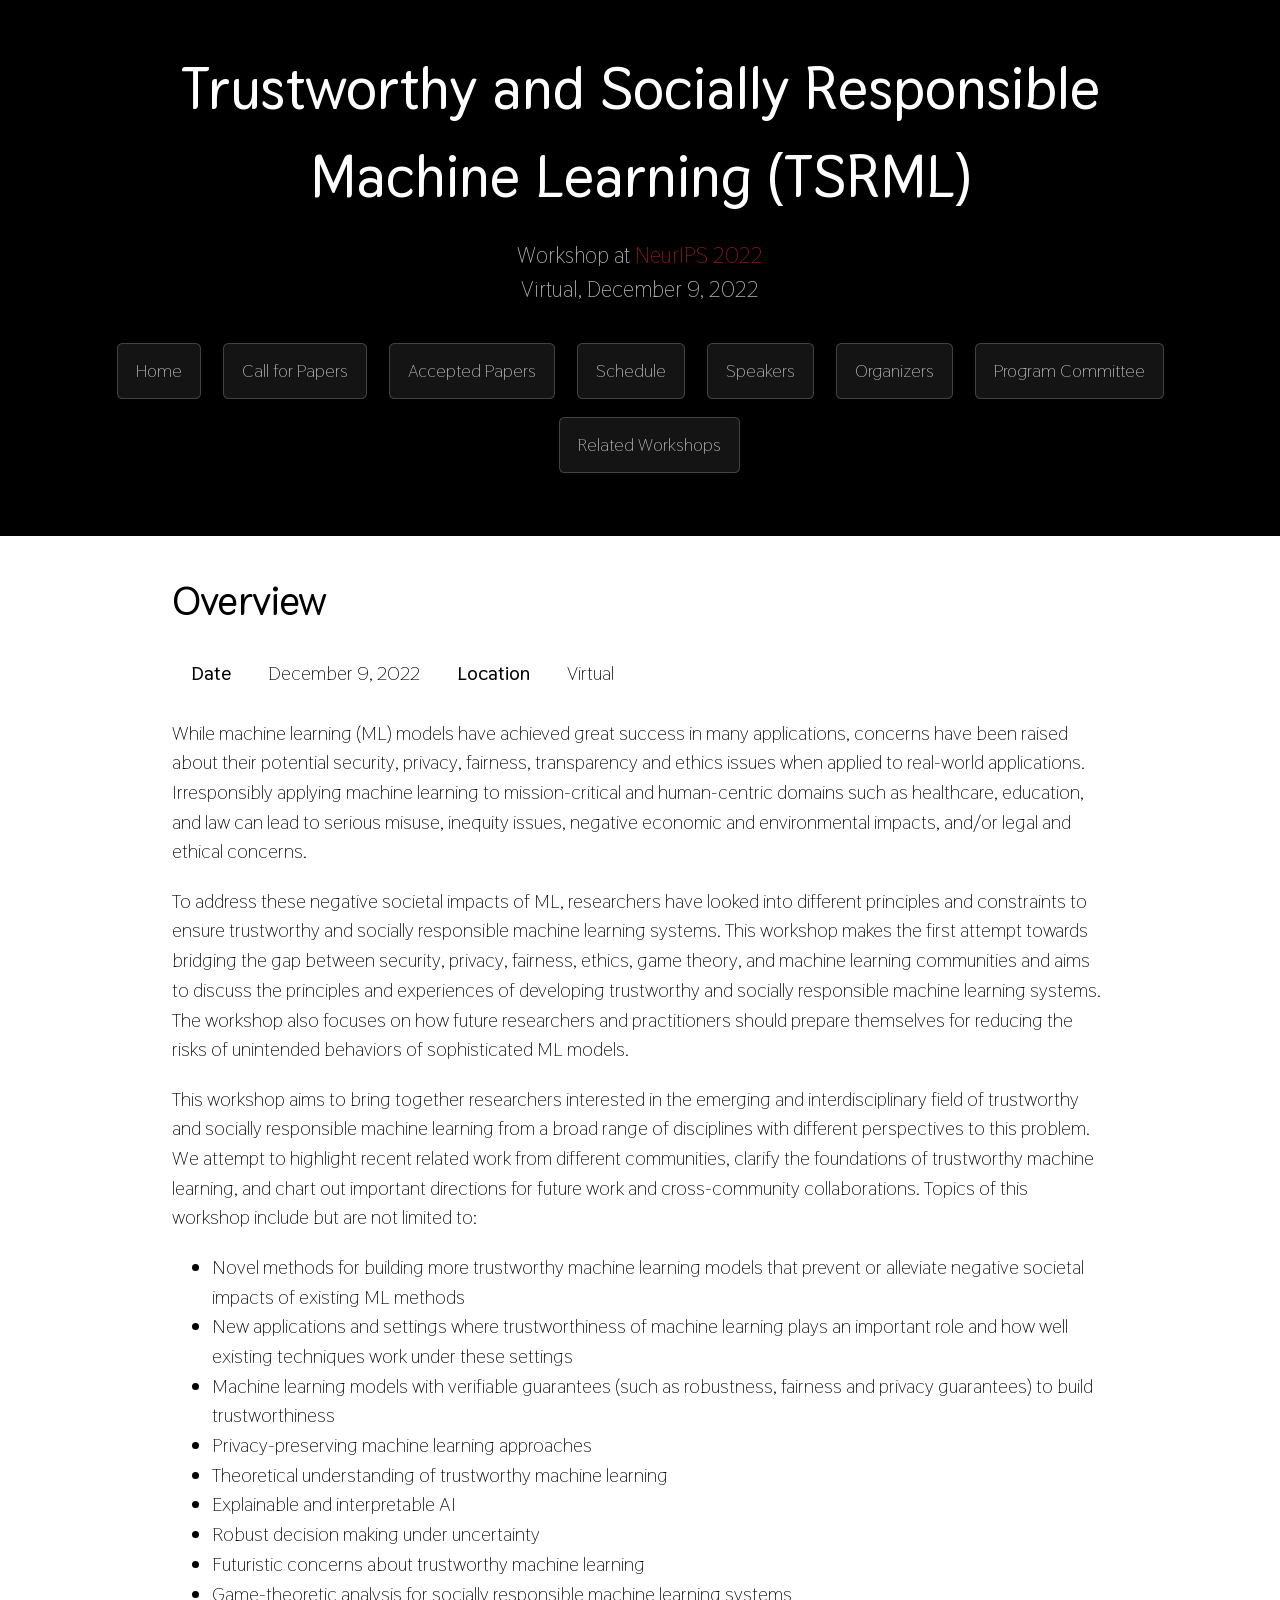
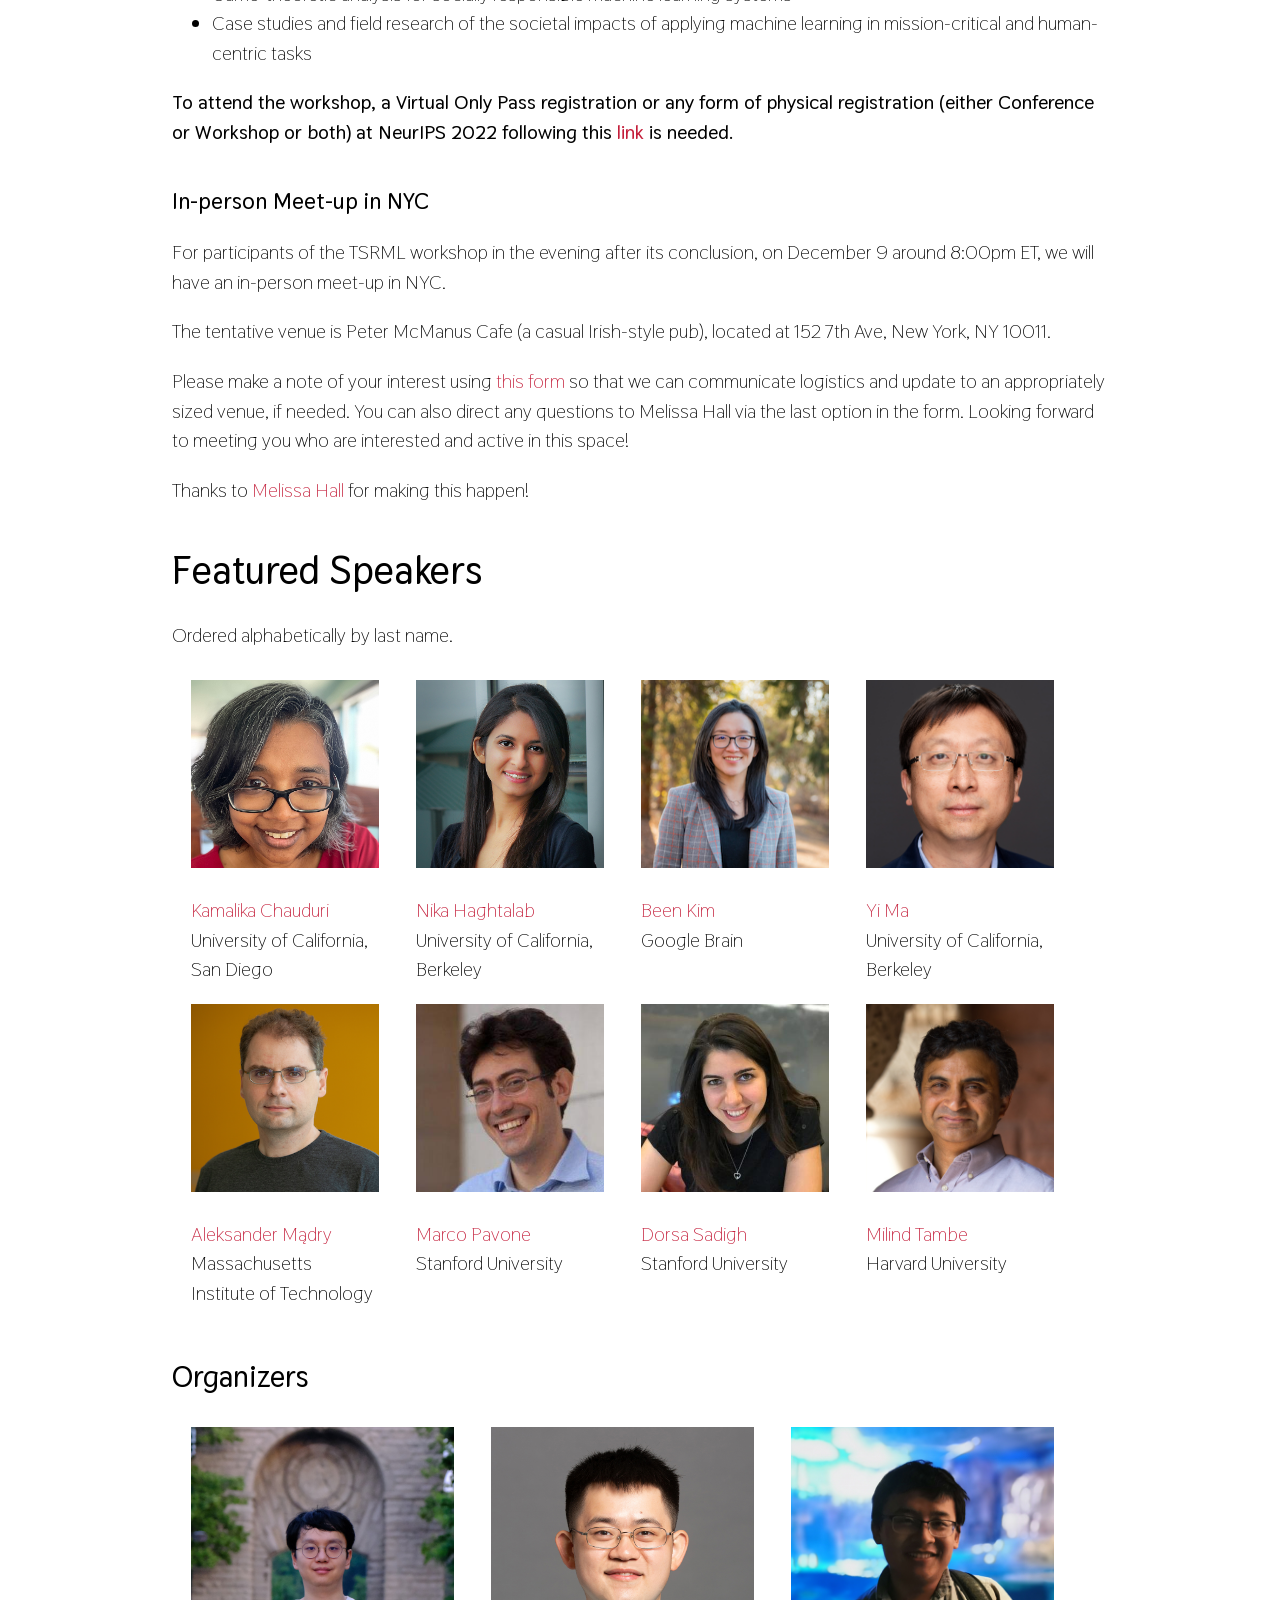
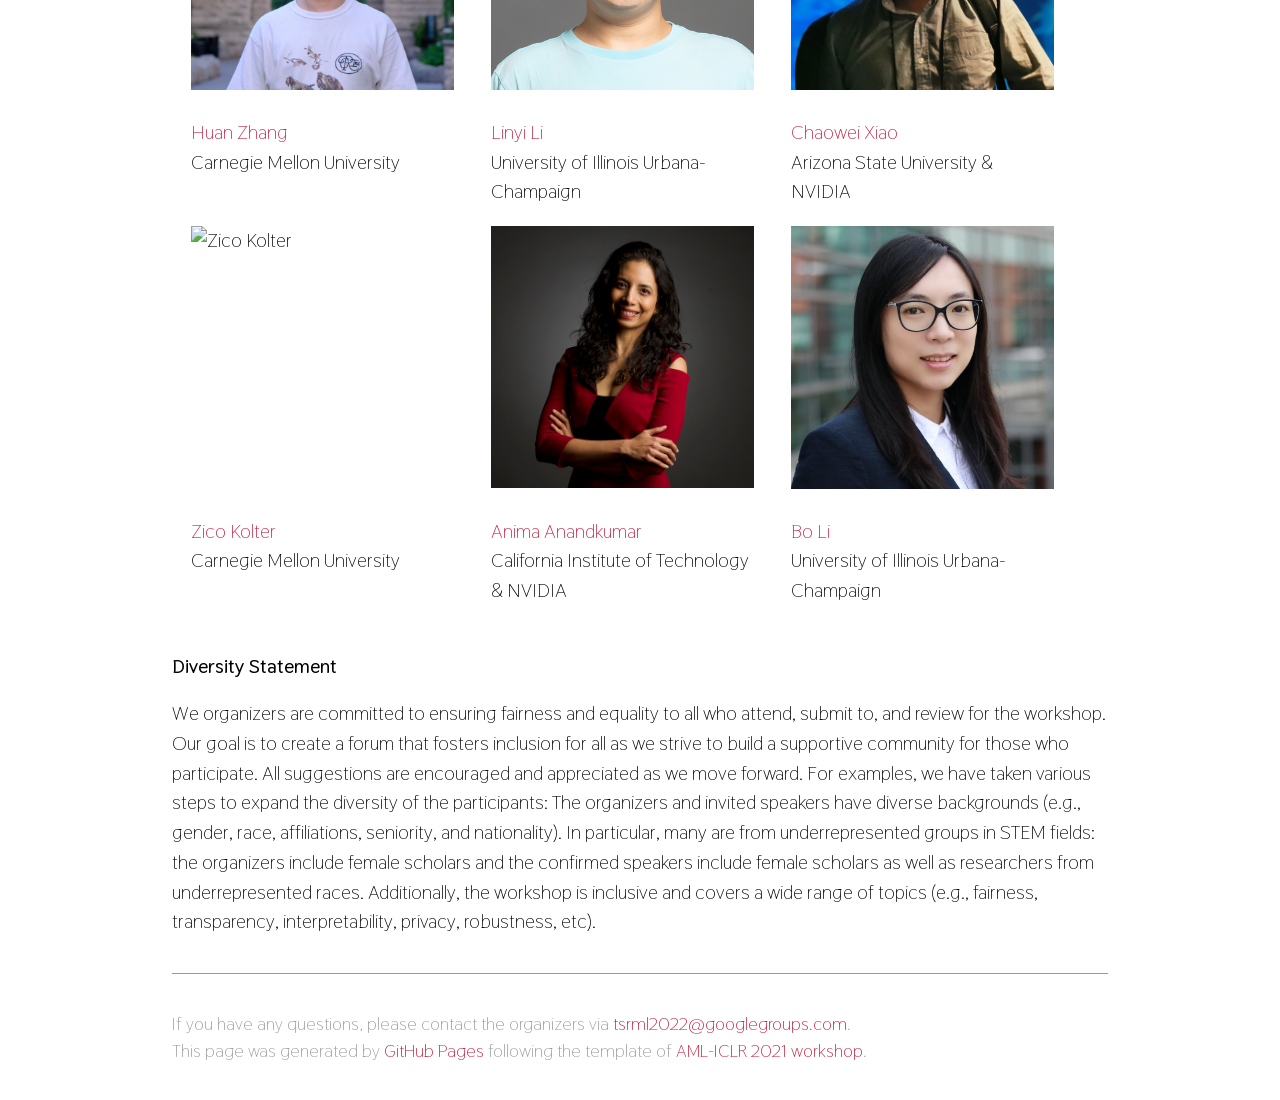
==== index.html @ ba1495c4 "minor wording fix" ====
<!DOCTYPE html>
<html lang="en-US">
  <head>

    
    <meta charset="UTF-8">

<!-- Begin Jekyll SEO tag v2.7.1 -->
<title>Trustworthy and Socially Responsible Machine Learning | Workshop at NeurIPS 2022</title>
<meta name="generator" content="Jekyll v3.9.0" />
<meta property="og:title" content="Trustworthy and Socially Responsible Machine Learning" />
<meta property="og:locale" content="en_US" />
<meta name="description" content="Trustworthy and Socially Responsible Machine Learning | Workshop at NeurIPS 2022" />
<meta property="og:description" content="Trustworthy and Socially Responsible Machine Learning | Workshop at NeurIPS 2022" />
<meta property="og:site_name" content="Trustworthy and Socially Responsible Machine Learning" />
<meta name="twitter:card" content="summary" />
<meta property="twitter:title" content="Trustworthy and Socially Responsible Machine Learning" />
<script type="application/ld+json">
{"headline":"Trustworthy and Socially Responsible Machine Learning","url":"/","name":"Trustworthy and Socially Responsible Machine Learning","description":"Trustworthy and Socially Responsible Machine Learning | Workshop at NeurIPS 2022","@type":"WebSite","@context":"https://schema.org"}</script>
<!-- End Jekyll SEO tag -->

    <meta name="viewport" content="width=device-width, initial-scale=1">
    <meta name="theme-color" content="#157878">
    <meta name="apple-mobile-web-app-status-bar-style" content="black-translucent">
    <link rel="stylesheet" href="/assets/css/style.css?v=">
  </head>
  <body>
    <a id="skip-to-content" href="#content">Skip to the content.</a>

    <header class="page-header" role="banner">
      <h1 class="project-name">Trustworthy and Socially Responsible <br> Machine Learning (TSRML)</h1>
      <h2 class="project-tagline">Workshop at <a href="https://neurips.cc/">NeurIPS 2022</a><br> Virtual, December 9, 2022</h2>
      
      
      <a href="/" class="btn">Home</a>
      
      <a href="/cfp" class="btn">Call for Papers</a>
      
      <a href="/papers" class="btn">Accepted Papers</a>
      
      <a href="/schedule" class="btn">Schedule</a>
      
      <a href="/speakers" class="btn">Speakers</a>
      
      <a href="/organizers" class="btn">Organizers</a>
      
      <a href="/committee" class="btn">Program Committee</a>
      
      <a href="/related" class="btn">Related Workshops</a>
      
    </header>

    <main id="content" class="main-content" role="main">
      <h1 id="overview">Overview</h1>

<table>
  <tbody>
    <tr>
      <td><strong>Date</strong></td>
      <td>December 9, 2022</td>
      <td><strong>Location</strong></td>
	    <td>Virtual</td>
<!--       <td>The workshop will be held <em>virtually</em>. The internal NeurIPS workshop website is <a href="https://iclr.cc/virtual/2021/workshop/2127">here</a> (NeurIPS registration required).</td> -->
    </tr>
  </tbody>
</table>

<p>While machine learning (ML) models have achieved great success in many applications, concerns have been raised about their potential security, privacy, fairness, transparency and ethics issues when applied to real-world applications. Irresponsibly applying machine learning to mission-critical and human-centric domains such as healthcare, education, and law can lead to serious misuse, inequity issues, negative economic and environmental impacts, and/or legal and ethical concerns.</p>

<p>To address these negative societal impacts of ML, researchers have looked into different principles and constraints to ensure trustworthy and socially responsible machine learning systems. This workshop makes the first attempt towards bridging the gap between security, privacy, fairness, ethics, game theory, and machine learning communities and aims to discuss the principles and experiences of developing trustworthy and socially responsible machine learning systems. The workshop also focuses on how future researchers and practitioners should prepare themselves for reducing the risks of unintended behaviors of sophisticated ML models.</p>

<p>This workshop aims to bring together researchers interested in the emerging and interdisciplinary field of trustworthy and socially responsible machine learning from a broad range of disciplines with different perspectives to this problem. We attempt to highlight recent related work from different communities, clarify the foundations of trustworthy machine learning, and chart out important directions for future work and cross-community collaborations. Topics of this workshop include but are not limited to:</p>

<ul>
<li>Novel methods for building more trustworthy machine learning models that prevent or alleviate negative societal impacts of existing ML methods</li>
<li>New applications and settings where trustworthiness of machine learning plays an important role and how well existing techniques work under these settings</li>
<li>Machine learning models with verifiable guarantees (such as robustness, fairness and privacy guarantees) to build trustworthiness</li>
<li>Privacy-preserving machine learning approaches</li>
<li>Theoretical understanding of trustworthy machine learning</li>
<li>Explainable and interpretable AI</li>
<li>Robust decision making under uncertainty</li>
<li>Futuristic concerns about trustworthy machine learning</li>
<li>Game-theoretic analysis for socially responsible machine learning systems</li>
<li>Case studies and field research of the societal impacts of applying machine learning in mission-critical and human-centric tasks</li>
</ul>

<p><strong>
To attend the workshop, a Virtual Only Pass registration or any form of physical registration (either Conference or Workshop or both) at NeurIPS 2022 following this <a href="https://neurips.cc/Register">link</a> is needed.
</strong></p>

<h3>In-person Meet-up in NYC</h3>

<p>For participants of the TSRML workshop in the evening after its conclusion, on December 9 around 8:00pm ET, we will have an in-person meet-up in NYC.</p>

<p>The tentative venue is Peter McManus Cafe (a casual Irish-style pub), located at 152 7th Ave, New York, NY 10011. </p>
  
<p>Please make a note of your interest using <a href="https://docs.google.com/forms/d/e/1FAIpQLScXPpyBUu1fitACTpnxkdnF3VfC-cNFwisIhMfDH6vrffrqXw/viewform">this form</a> so that we can communicate logistics and update to an appropriately sized venue, if needed. You can also direct any questions to Melissa Hall via the last option in the form. Looking forward to meeting you who are interested and active in this space!</p>

<p>Thanks to <a href="http://melissa-hall.com/">Melissa Hall</a> for making this happen!</p>

<h1 id="schedule">Featured Speakers</h1>

<p>Ordered alphabetically by last name.</p>

<table>
  <tbody>
    <tr>
      <td><img src="./assets/images/kamalika.jpeg" alt="Kamalika Chauduri" width="225" /></td>
      <td><img src="./assets/images/nika.jpg" alt="Nika Haghtalab" width="225" /></td>
      <!-- <td><img src="./assets/images/somesh.jpeg" alt="Somesh Jha" width="180" /></td> -->
      <td><img src="./assets/images/Been_Kim.png" alt="Been Kim" width="225" /></td>
      <td><img src="./assets/images/YiMa.jpg" alt="Yi Ma" width="225" /></td>
    </tr>
    <tr>
      <td width="225" ><a href="https://cseweb.ucsd.edu/~kamalika/">Kamalika Chauduri</a><br />University of California, San Diego</td>
      <td width="225" ><a href="https://people.eecs.berkeley.edu/~nika/">Nika Haghtalab</a><br />University of California, Berkeley</td>
      <!-- <td width="180" ><a href="https://pages.cs.wisc.edu/~jha/">Somesh Jha</a><br />University of Wisconsin-Madison</td> -->
      <td width="225" ><a href="https://beenkim.github.io/">Been Kim</a><br />Google Brain</td>
      <td width="225" ><a href="https://people.eecs.berkeley.edu/~yima/">Yi Ma</a><br />University of California, Berkeley</td>
    </tr>

    <tr>
      <td><img src="./assets/images/Aleksander_Madry.png" alt="Aleksander Mądry" width="225" /></td>
      <td><img src="./assets/images/marco.jpg" alt="Marco Pavone" width="225" /></td>
      <!-- <td><img src="./assets/images/radha.jpg" alt="Radha Poovendran" width="180"/></td> -->
      <td><img src="./assets/images/dorsa.jpg" alt="Dorsa Sadigh" width="225"/></td>
      <td><img src="./assets/images/milind.jpeg" alt="Milind Tambe" width="225"/></td>
    </tr>
    <tr>
      <td width="225" ><a href="https://madry.mit.edu/">Aleksander Mądry</a><br />Massachusetts Institute of Technology</td>
      <td width="225" ><a href="https://profiles.stanford.edu/marco-pavone">Marco Pavone</a><br />Stanford University</td>
      <!-- <td width="180" ><a href="https://people.ece.uw.edu/radha/index.html">Radha Poovendran</a><br />University of Washington</td> -->
      <td width="225" ><a href="https://dorsa.fyi/">Dorsa Sadigh</a><br />Stanford University</td>
      <td width="225" ><a href="https://teamcore.seas.harvard.edu/tambe">Milind Tambe</a><br />Harvard University</td>
    </tr>
  </tbody>
</table>



<!-- <h1 id="paper-awards">Paper Awards</h1> -->

<!-- <h2 id="best-paper-award">Best Paper Award</h2> -->

<!-- <ul>
  <li><b><a href="https://aisecure-workshop.github.io/aml-iclr2021/papers/21.pdf">Ditto: Fair and Robust Federated Learning Through Personalization</a></b> <br /> Tian Li (Carnegie Mellon University); Shengyuan Hu (Carnegie Mellon University); Ahmad Beirami (Facebook AI); Virginia Smith (Carnegie Mellon University)</li>
</ul>

<h2 id="best-paper-honorable-mention-award">Best Paper Honorable Mention Award</h2>

<ul>
  <li><b><a href="https://aisecure-workshop.github.io/aml-iclr2021/papers/47.pdf">RobustBench: a standardized adversarial robustness benchmark</a></b> <br /> Francesco Croce (University of Tübingen); Maksym Andriushchenko (EPFL); Vikash Sehwag (Princeton University); Edoardo Debenedetti (EPFL); Nicolas Flammarion (EPFL); Mung Chiang (Princeton University); Prateek Mittal (Princeton University); Matthias Hein (University of Tübingen)</li>
</ul> -->

<h2 id="organizers">Organizers</h2>

<table>
  <tbody>
    <tr>
      <td><img src="./assets/images/huan.jpg" alt="Huan Zhang" width="300" /></td>
      <td><img src="./assets/images/linyi.jpg" alt="Linyi Li" width="300" /></td>
      <td><img src="./assets/images/chaowei.jpg" alt="Chaowei Xiao" width="300" /></td>
    </tr>
    <tr>
      <td width="300" ><a href="https://huan-zhang.com/">Huan Zhang</a><br />Carnegie Mellon University</td>
      <td width="300" ><a href="http://linyil.com/">Linyi Li</a><br />University of Illinois Urbana-Champaign</td>
      <td width="300" ><a href="https://xiaocw11.github.io/">Chaowei Xiao</a><br />Arizona State University & NVIDIA</td>
    </tr>

    <tr>
      <td><img src="./assets/images/zicokolter.jpg" alt="Zico Kolter" width="300" /></td>
      <td><img src="./assets/images/anima.jpg" alt="Anima Anandkumar" width="300" /></td>
      <td><img src="./assets/images/bo_li.jpg" alt="Bo Li" width="300"/></td>
    </tr>
    <tr>
      <td width="300" ><a href="https://zicokolter.com/">Zico Kolter</a><br />Carnegie Mellon University</td>
      <td width="300" ><a href="http://tensorlab.cms.caltech.edu/users/anima/index.html">Anima Anandkumar</a><br />California Institute of Technology & NVIDIA</td>
      <td width="300" ><a href="https://aisecure.github.io/">Bo Li</a><br />University of Illinois Urbana-Champaign</td>
    </tr>
  </tbody>
</table>


<h4>Diversity Statement</h4>
We organizers are committed to ensuring fairness and equality to all who attend, submit to, and review for the workshop. 
Our goal is to create a forum that fosters inclusion for all as we strive to build a supportive community for those who participate. All suggestions are encouraged and appreciated as we move forward.
For examples, we have taken various steps to expand the diversity of the participants:
The organizers and invited speakers have diverse backgrounds (e.g., gender, race, affiliations, seniority, and nationality). In particular, many are from underrepresented groups in STEM fields: the organizers include female scholars and the confirmed speakers include female scholars as well as researchers from underrepresented races. 
<!-- The organizers include both experienced and senior members as well as junior researchers, including people who have not organized this workshop series. Moreover, The workshop encompasses researchers from both industry and academia. -->
Additionally, the workshop is inclusive and covers a wide range of topics (e.g., fairness, transparency, interpretability, privacy, robustness, etc).
<!-- , which has raised a lot of attention now. We also aim to bring together both theoretical and applied researchers from various domains. -->

      <footer class="site-footer">
        <span class="site-footer-credits">
          <!-- Please contact <a href="mailto:huan@huan-zhang.com">Huan Zhang</a> or <a href="mailto:linyi2@illinois.edu">Linyi Li</a> if you have any questions.<br> -->
          If you have any questions, please contact the organizers via <a href="mailto:tsrml2022@googlegroups.com">tsrml2022@googlegroups.com</a>.<br>
          This page was generated by <a href="https://pages.github.com">GitHub Pages</a> following the template of <a href="https://aisecure-workshop.github.io/aml-iclr2021">AML-ICLR 2021 workshop</a>.
        </span>
      </footer>
    </main>
  </body>
</html>
---- assets/css/style.css ----
/*! normalize.css v3.0.2 | MIT License | git.io/normalize */
/**
 * 1. Set default font family to sans-serif.
 * 2. Prevent iOS text size adjust after orientation change, without disabling
 *    user zoom.
 */
@import url("https://fonts.googleapis.com/css2?family=Thasadith:ital,wght@0,400;0,700;1,400;1,700&display=swap");
html {
  font-family: sans-serif;
  /* 1 */
  -ms-text-size-adjust: 100%;
  /* 2 */
  -webkit-text-size-adjust: 100%;
  /* 2 */ }

/**
 * Remove default margin.
 */
body {
  margin: 0; }

/* HTML5 display definitions
   ========================================================================== */
/**
 * Correct `block` display not defined for any HTML5 element in IE 8/9.
 * Correct `block` display not defined for `details` or `summary` in IE 10/11
 * and Firefox.
 * Correct `block` display not defined for `main` in IE 11.
 */
article,
aside,
details,
figcaption,
figure,
footer,
header,
hgroup,
main,
menu,
nav,
section,
summary {
  display: block; }

/**
 * 1. Correct `inline-block` display not defined in IE 8/9.
 * 2. Normalize vertical alignment of `progress` in Chrome, Firefox, and Opera.
 */
audio,
canvas,
progress,
video {
  display: inline-block;
  /* 1 */
  vertical-align: baseline;
  /* 2 */ }

/**
 * Prevent modern browsers from displaying `audio` without controls.
 * Remove excess height in iOS 5 devices.
 */
audio:not([controls]) {
  display: none;
  height: 0; }

/**
 * Address `[hidden]` styling not present in IE 8/9/10.
 * Hide the `template` element in IE 8/9/11, Safari, and Firefox < 22.
 */
[hidden],
template {
  display: none; }

/* Links
   ========================================================================== */
/**
 * Remove the gray background color from active links in IE 10.
 */
a {
  background-color: transparent; }

/**
 * Improve readability when focused and also mouse hovered in all browsers.
 */
a:active,
a:hover {
  outline: 0; }

/* Text-level semantics
   ========================================================================== */
/**
 * Address styling not present in IE 8/9/10/11, Safari, and Chrome.
 */
abbr[title] {
  border-bottom: 1px dotted; }

/**
 * Address style set to `bolder` in Firefox 4+, Safari, and Chrome.
 */
b,
strong {
  font-weight: bold; }

/**
 * Address styling not present in Safari and Chrome.
 */
dfn {
  font-style: italic; }

/**
 * Address variable `h1` font-size and margin within `section` and `article`
 * contexts in Firefox 4+, Safari, and Chrome.
 */
h1 {
  font-size: 2em;
  margin: 0.67em 0; }

/**
 * Address styling not present in IE 8/9.
 */
mark {
  background: #ff0;
  color: #000; }

/**
 * Address inconsistent and variable font size in all browsers.
 */
small {
  font-size: 80%; }

/**
 * Prevent `sub` and `sup` affecting `line-height` in all browsers.
 */
sub,
sup {
  font-size: 75%;
  line-height: 0;
  position: relative;
  vertical-align: baseline; }

sup {
  top: -0.5em; }

sub {
  bottom: -0.25em; }

/* Embedded content
   ========================================================================== */
/**
 * Remove border when inside `a` element in IE 8/9/10.
 */
img {
  border: 0; }

/**
 * Correct overflow not hidden in IE 9/10/11.
 */
svg:not(:root) {
  overflow: hidden; }

/* Grouping content
   ========================================================================== */
/**
 * Address margin not present in IE 8/9 and Safari.
 */
figure {
  margin: 1em 40px; }

/**
 * Address differences between Firefox and other browsers.
 */
hr {
  box-sizing: content-box;
  height: 0; }

/**
 * Contain overflow in all browsers.
 */
pre {
  overflow: auto; }

/**
 * Address odd `em`-unit font size rendering in all browsers.
 */
code,
kbd,
pre,
samp {
  font-family: monospace, monospace;
  font-size: 1em; }

/* Forms
   ========================================================================== */
/**
 * Known limitation: by default, Chrome and Safari on OS X allow very limited
 * styling of `select`, unless a `border` property is set.
 */
/**
 * 1. Correct color not being inherited.
 *    Known issue: affects color of disabled elements.
 * 2. Correct font properties not being inherited.
 * 3. Address margins set differently in Firefox 4+, Safari, and Chrome.
 */
button,
input,
optgroup,
select,
textarea {
  color: inherit;
  /* 1 */
  font: inherit;
  /* 2 */
  margin: 0;
  /* 3 */ }

/**
 * Address `overflow` set to `hidden` in IE 8/9/10/11.
 */
button {
  overflow: visible; }

/**
 * Address inconsistent `text-transform` inheritance for `button` and `select`.
 * All other form control elements do not inherit `text-transform` values.
 * Correct `button` style inheritance in Firefox, IE 8/9/10/11, and Opera.
 * Correct `select` style inheritance in Firefox.
 */
button,
select {
  text-transform: none; }

/**
 * 1. Avoid the WebKit bug in Android 4.0.* where (2) destroys native `audio`
 *    and `video` controls.
 * 2. Correct inability to style clickable `input` types in iOS.
 * 3. Improve usability and consistency of cursor style between image-type
 *    `input` and others.
 */
button,
html input[type="button"],
input[type="reset"],
input[type="submit"] {
  -webkit-appearance: button;
  /* 2 */
  cursor: pointer;
  /* 3 */ }

/**
 * Re-set default cursor for disabled elements.
 */
button[disabled],
html input[disabled] {
  cursor: default; }

/**
 * Remove inner padding and border in Firefox 4+.
 */
button::-moz-focus-inner,
input::-moz-focus-inner {
  border: 0;
  padding: 0; }

/**
 * Address Firefox 4+ setting `line-height` on `input` using `!important` in
 * the UA stylesheet.
 */
input {
  line-height: normal; }

/**
 * It's recommended that you don't attempt to style these elements.
 * Firefox's implementation doesn't respect box-sizing, padding, or width.
 *
 * 1. Address box sizing set to `content-box` in IE 8/9/10.
 * 2. Remove excess padding in IE 8/9/10.
 */
input[type="checkbox"],
input[type="radio"] {
  box-sizing: border-box;
  /* 1 */
  padding: 0;
  /* 2 */ }

/**
 * Fix the cursor style for Chrome's increment/decrement buttons. For certain
 * `font-size` values of the `input`, it causes the cursor style of the
 * decrement button to change from `default` to `text`.
 */
input[type="number"]::-webkit-inner-spin-button,
input[type="number"]::-webkit-outer-spin-button {
  height: auto; }

/**
 * 1. Address `appearance` set to `searchfield` in Safari and Chrome.
 * 2. Address `box-sizing` set to `border-box` in Safari and Chrome
 *    (include `-moz` to future-proof).
 */
input[type="search"] {
  -webkit-appearance: textfield;
  /* 1 */
  /* 2 */
  box-sizing: content-box; }

/**
 * Remove inner padding and search cancel button in Safari and Chrome on OS X.
 * Safari (but not Chrome) clips the cancel button when the search input has
 * padding (and `textfield` appearance).
 */
input[type="search"]::-webkit-search-cancel-button,
input[type="search"]::-webkit-search-decoration {
  -webkit-appearance: none; }

/**
 * Define consistent border, margin, and padding.
 */
fieldset {
  border: 1px solid #c0c0c0;
  margin: 0 2px;
  padding: 0.35em 0.625em 0.75em; }

/**
 * 1. Correct `color` not being inherited in IE 8/9/10/11.
 * 2. Remove padding so people aren't caught out if they zero out fieldsets.
 */
legend {
  border: 0;
  /* 1 */
  padding: 0;
  /* 2 */ }

/**
 * Remove default vertical scrollbar in IE 8/9/10/11.
 */
textarea {
  overflow: auto; }

/**
 * Don't inherit the `font-weight` (applied by a rule above).
 * NOTE: the default cannot safely be changed in Chrome and Safari on OS X.
 */
optgroup {
  font-weight: bold; }

/* Tables
   ========================================================================== */
/**
 * Remove most spacing between table cells.
 */
table {
  border-collapse: collapse;
  border-spacing: 0; }

td,
th {
  padding: 0; }

.highlight table td {
  padding: 5px; }

.highlight table pre {
  margin: 0; }

.highlight .cm {
  color: #999988;
  font-style: italic; }

.highlight .cp {
  color: #999999;
  font-weight: bold; }

.highlight .c1 {
  color: #999988;
  font-style: italic; }

.highlight .cs {
  color: #999999;
  font-weight: bold;
  font-style: italic; }

.highlight .c, .highlight .cd {
  color: #999988;
  font-style: italic; }

.highlight .err {
  color: #a61717;
  background-color: #e3d2d2; }

.highlight .gd {
  color: #000000;
  background-color: #ffdddd; }

.highlight .ge {
  color: #000000;
  font-style: italic; }

.highlight .gr {
  color: #aa0000; }

.highlight .gh {
  color: #999999; }

.highlight .gi {
  color: #000000;
  background-color: #ddffdd; }

.highlight .go {
  color: #888888; }

.highlight .gp {
  color: #555555; }

.highlight .gs {
  font-weight: bold; }

.highlight .gu {
  color: #aaaaaa; }

.highlight .gt {
  color: #aa0000; }

.highlight .kc {
  color: #000000;
  font-weight: bold; }

.highlight .kd {
  color: #000000;
  font-weight: bold; }

.highlight .kn {
  color: #000000;
  font-weight: bold; }

.highlight .kp {
  color: #000000;
  font-weight: bold; }

.highlight .kr {
  color: #000000;
  font-weight: bold; }

.highlight .kt {
  color: #445588;
  font-weight: bold; }

.highlight .k, .highlight .kv {
  color: #000000;
  font-weight: bold; }

.highlight .mf {
  color: #009999; }

.highlight .mh {
  color: #009999; }

.highlight .il {
  color: #009999; }

.highlight .mi {
  color: #009999; }

.highlight .mo {
  color: #009999; }

.highlight .m, .highlight .mb, .highlight .mx {
  color: #009999; }

.highlight .sb {
  color: #d14; }

.highlight .sc {
  color: #d14; }

.highlight .sd {
  color: #d14; }

.highlight .s2 {
  color: #d14; }

.highlight .se {
  color: #d14; }

.highlight .sh {
  color: #d14; }

.highlight .si {
  color: #d14; }

.highlight .sx {
  color: #d14; }

.highlight .sr {
  color: #009926; }

.highlight .s1 {
  color: #d14; }

.highlight .ss {
  color: #990073; }

.highlight .s {
  color: #d14; }

.highlight .na {
  color: #008080; }

.highlight .bp {
  color: #999999; }

.highlight .nb {
  color: #0086B3; }

.highlight .nc {
  color: #445588;
  font-weight: bold; }

.highlight .no {
  color: #008080; }

.highlight .nd {
  color: #3c5d5d;
  font-weight: bold; }

.highlight .ni {
  color: #800080; }

.highlight .ne {
  color: #990000;
  font-weight: bold; }

.highlight .nf {
  color: #990000;
  font-weight: bold; }

.highlight .nl {
  color: #990000;
  font-weight: bold; }

.highlight .nn {
  color: #555555; }

.highlight .nt {
  color: #000080; }

.highlight .vc {
  color: #008080; }

.highlight .vg {
  color: #008080; }

.highlight .vi {
  color: #008080; }

.highlight .nv {
  color: #008080; }

.highlight .ow {
  color: #000000;
  font-weight: bold; }

.highlight .o {
  color: #000000;
  font-weight: bold; }

.highlight .w {
  color: #bbbbbb; }

.highlight {
  background-color: #f8f8f8; }

* {
  box-sizing: border-box; }

html {
  font-family: "Thasadith", "Helvetica Neue", Helvetica, Arial, sans-serif;
  font-size: 18px;
  line-height: 1.50; }

body {
  padding: 0;
  margin: 0;
  color: black; }

#skip-to-content {
  height: 1px;
  width: 1px;
  position: absolute;
  overflow: hidden;
  top: -10px; }
  #skip-to-content:focus {
    position: fixed;
    top: 10px;
    left: 10px;
    height: auto;
    width: auto;
    background: #3be1c5;
    outline: thick solid #3be1c5; }

a {
  color: #C41E3A;
  text-decoration: none; }
  a:hover {
    text-decoration: underline; }

.btn {
  display: inline-block;
  margin-bottom: 1rem;
  color: rgba(255, 255, 255, 0.7);
  background-color: rgba(255, 255, 255, 0.08);
  border-color: rgba(255, 255, 255, 0.2);
  border-style: solid;
  border-width: 1px;
  border-radius: 0.3rem;
  transition: color 0.2s, background-color 0.2s, border-color 0.2s; }
  .btn:hover {
    color: rgba(255, 255, 255, 0.8);
    text-decoration: none;
    background-color: rgba(255, 255, 255, 0.2);
    border-color: rgba(255, 255, 255, 0.3); }
  .btn + .btn {
    margin-left: 1rem; }
  @media screen and (min-width: 64em) {
    .btn {
      padding: 0.75rem 1rem; } }
  @media screen and (min-width: 42em) and (max-width: 64em) {
    .btn {
      padding: 0.6rem 0.9rem;
      font-size: 0.9rem; } }
  @media screen and (max-width: 42em) {
    .btn {
      display: block;
      width: 100%;
      padding: 0.75rem;
      font-size: 0.9rem; }
      .btn + .btn {
        margin-top: 1rem;
        margin-left: 0; } }

.page-header {
  color: white;
  text-align: center;
  background-color: #000;
  background-image: linear-gradient(120deg, #FFF, #000); }
  @media screen and (min-width: 64em) {
    .page-header {
      padding: 2.5rem 6rem; } }
  @media screen and (min-width: 42em) and (max-width: 64em) {
    .page-header {
      padding: 2.5rem 4rem; } }
  @media screen and (max-width: 42em) {
    .page-header {
      padding: 2rem 1rem; } }

.project-name {
  margin-top: 0;
  margin-bottom: 0.1rem; }
  @media screen and (min-width: 64em) {
    .project-name {
      font-size: 3.25rem; } }
  @media screen and (min-width: 42em) and (max-width: 64em) {
    .project-name {
      font-size: 2.25rem; } }
  @media screen and (max-width: 42em) {
    .project-name {
      font-size: 1.75rem; } }

.project-tagline {
  margin-bottom: 2rem;
  font-weight: normal;
  opacity: 0.7; }
  @media screen and (min-width: 64em) {
    .project-tagline {
      font-size: 1.25rem; } }
  @media screen and (min-width: 42em) and (max-width: 64em) {
    .project-tagline {
      font-size: 1.15rem; } }
  @media screen and (max-width: 42em) {
    .project-tagline {
      font-size: 1rem; } }

.main-content {
  word-wrap: break-word; }
  .main-content :first-child {
    margin-top: 0; }
  @media screen and (min-width: 64em) {
    .main-content {
      max-width: 64rem;
      padding: 2rem 6rem;
      margin: 0 auto;
      font-size: 1.1rem; } }
  @media screen and (min-width: 42em) and (max-width: 64em) {
    .main-content {
      padding: 2rem 4rem;
      font-size: 1.1rem; } }
  @media screen and (max-width: 42em) {
    .main-content {
      padding: 2rem 1rem;
      font-size: 1rem; } }
  .main-content kbd {
    background-color: #fafbfc;
    border: 1px solid #c6cbd1;
    border-bottom-color: #959da5;
    border-radius: 3px;
    box-shadow: inset 0 -1px 0 #959da5;
    color: #444d56;
    display: inline-block;
    font-size: 11px;
    line-height: 10px;
    padding: 3px 5px;
    vertical-align: middle; }
  .main-content img {
    max-width: 100%; }
  .main-content h1,
  .main-content h2,
  .main-content h3,
  .main-content h4,
  .main-content h5,
  .main-content h6 {
    margin-top: 2rem;
    margin-bottom: 1rem;
    font-weight: normal;
    color: black; }
  .main-content p {
    margin-bottom: 1em; }
  .main-content code {
    padding: 2px 4px;
    font-family: Consolas, "Liberation Mono", Menlo, Courier, monospace;
    font-size: 0.9rem;
    color: black;
    background-color: #f3f6fa;
    border-radius: 0.3rem; }
  .main-content pre {
    padding: 0.8rem;
    margin-top: 0;
    margin-bottom: 1rem;
    font: 1rem Consolas, "Liberation Mono", Menlo, Courier, monospace;
    color: black;
    word-wrap: normal;
    background-color: #f3f6fa;
    border: solid 1px #999;
    border-radius: 0.3rem; }
    .main-content pre > code {
      padding: 0;
      margin: 0;
      font-size: 0.9rem;
      color: black;
      word-break: normal;
      white-space: pre;
      background: transparent;
      border: 0; }
  .main-content .highlight {
    margin-bottom: 1rem; }
    .main-content .highlight pre {
      margin-bottom: 0;
      word-break: normal; }
  .main-content .highlight pre,
  .main-content pre {
    padding: 0.8rem;
    overflow: auto;
    font-size: 0.9rem;
    line-height: 1.45;
    border-radius: 0.3rem;
    -webkit-overflow-scrolling: touch; }
  .main-content pre code,
  .main-content pre tt {
    display: inline;
    max-width: initial;
    padding: 0;
    margin: 0;
    overflow: initial;
    line-height: inherit;
    word-wrap: normal;
    background-color: transparent;
    border: 0; }
    .main-content pre code:before, .main-content pre code:after,
    .main-content pre tt:before,
    .main-content pre tt:after {
      content: normal; }
  .main-content ul,
  .main-content ol {
    margin-top: 0; }
  .main-content blockquote {
    padding: 0 1rem;
    margin-left: 0;
    color: #999;
    border-left: 0.3rem solid #999; }
    .main-content blockquote > :first-child {
      margin-top: 0; }
    .main-content blockquote > :last-child {
      margin-bottom: 0; }
  .main-content table {
    display: block;
    width: 100%;
    overflow: auto;
    word-break: normal;
    word-break: keep-all;
    -webkit-overflow-scrolling: touch; }
    .main-content table th {
      font-weight: bold; }
    .main-content table th,
    .main-content table td {
      padding: 0.5rem 1rem;
      border: 1px solid white; }
  .main-content dl {
    padding: 0; }
    .main-content dl dt {
      padding: 0;
      margin-top: 1rem;
      font-size: 1rem;
      font-weight: bold; }
    .main-content dl dd {
      padding: 0;
      margin-bottom: 1rem; }
  .main-content hr {
    height: 2px;
    padding: 0;
    margin: 1rem 0;
    background-color: #999;
    border: 0; }

.site-footer {
  padding-top: 2rem;
  margin-top: 2rem;
  border-top: solid 1px #999; }
  @media screen and (min-width: 64em) {
    .site-footer {
      font-size: 1rem; } }
  @media screen and (min-width: 42em) and (max-width: 64em) {
    .site-footer {
      font-size: 1rem; } }
  @media screen and (max-width: 42em) {
    .site-footer {
      font-size: 0.9rem; } }

.site-footer-owner {
  display: block;
  font-weight: bold; }

.site-footer-credits {
  color: #999; }

.logo-container {
  margin: auto;
  width: 25%;
  margin-top: 1.75rem; }

.main-content h1,
.main-content h2,
.main-content h3,
.main-content h4,
.main-content h5,
.main-content h6 {
  margin-top: 2rem;
  margin-bottom: 1rem;
  font-weight: bold;
  color: black; }

.page-header {
  color: white;
  text-align: center;
  background-color: #000;
  background-image: url("../images/banner.png");
  background-repeat: no-repeat;
  background-size: cover;
  background-position: center; }
  @media screen and (min-width: 64em) {
    .page-header {
      padding: 2.5rem 6rem; } }
  @media screen and (min-width: 42em) and (max-width: 64em) {
    .page-header {
      padding: 2.5rem 4rem; } }
  @media screen and (max-width: 42em) {
    .page-header {
      padding: 2rem 1rem; } }

td {
  vertical-align: top; }

abstract {
  font-size: 0.90rem; }
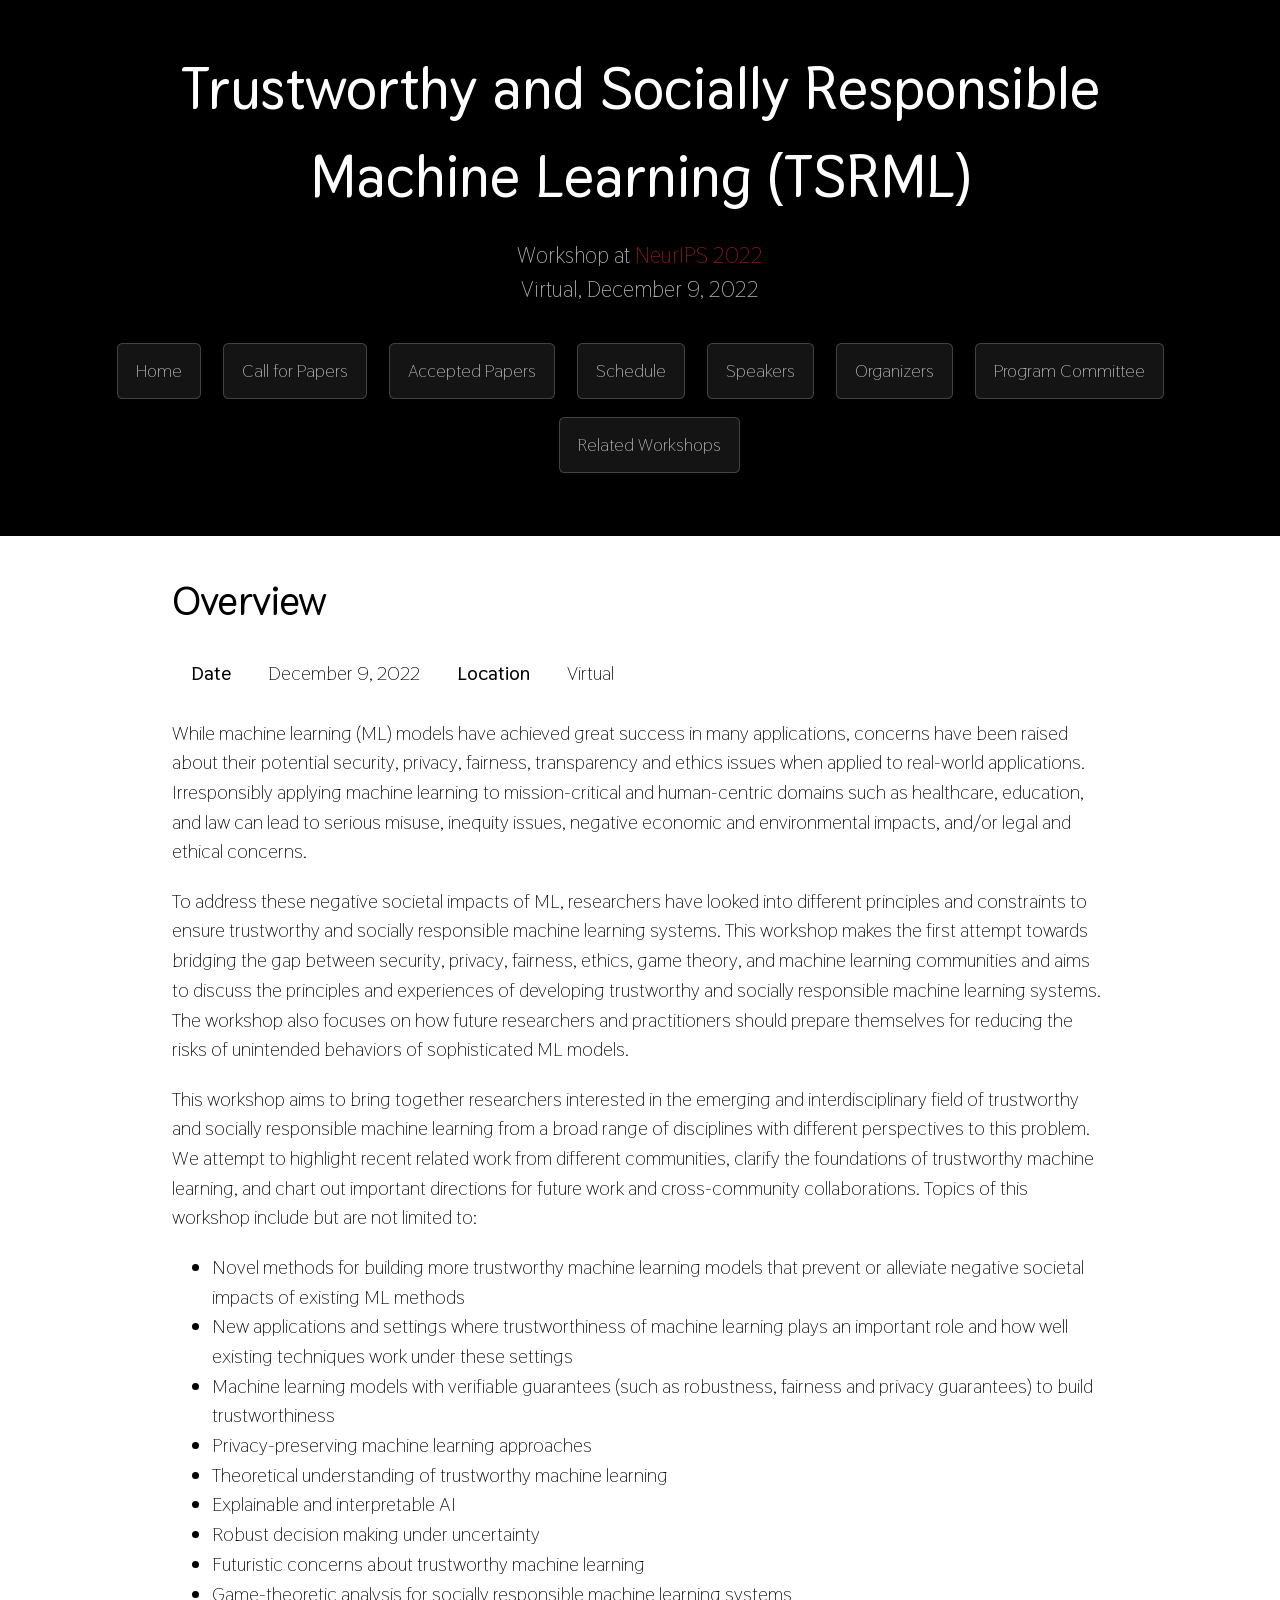
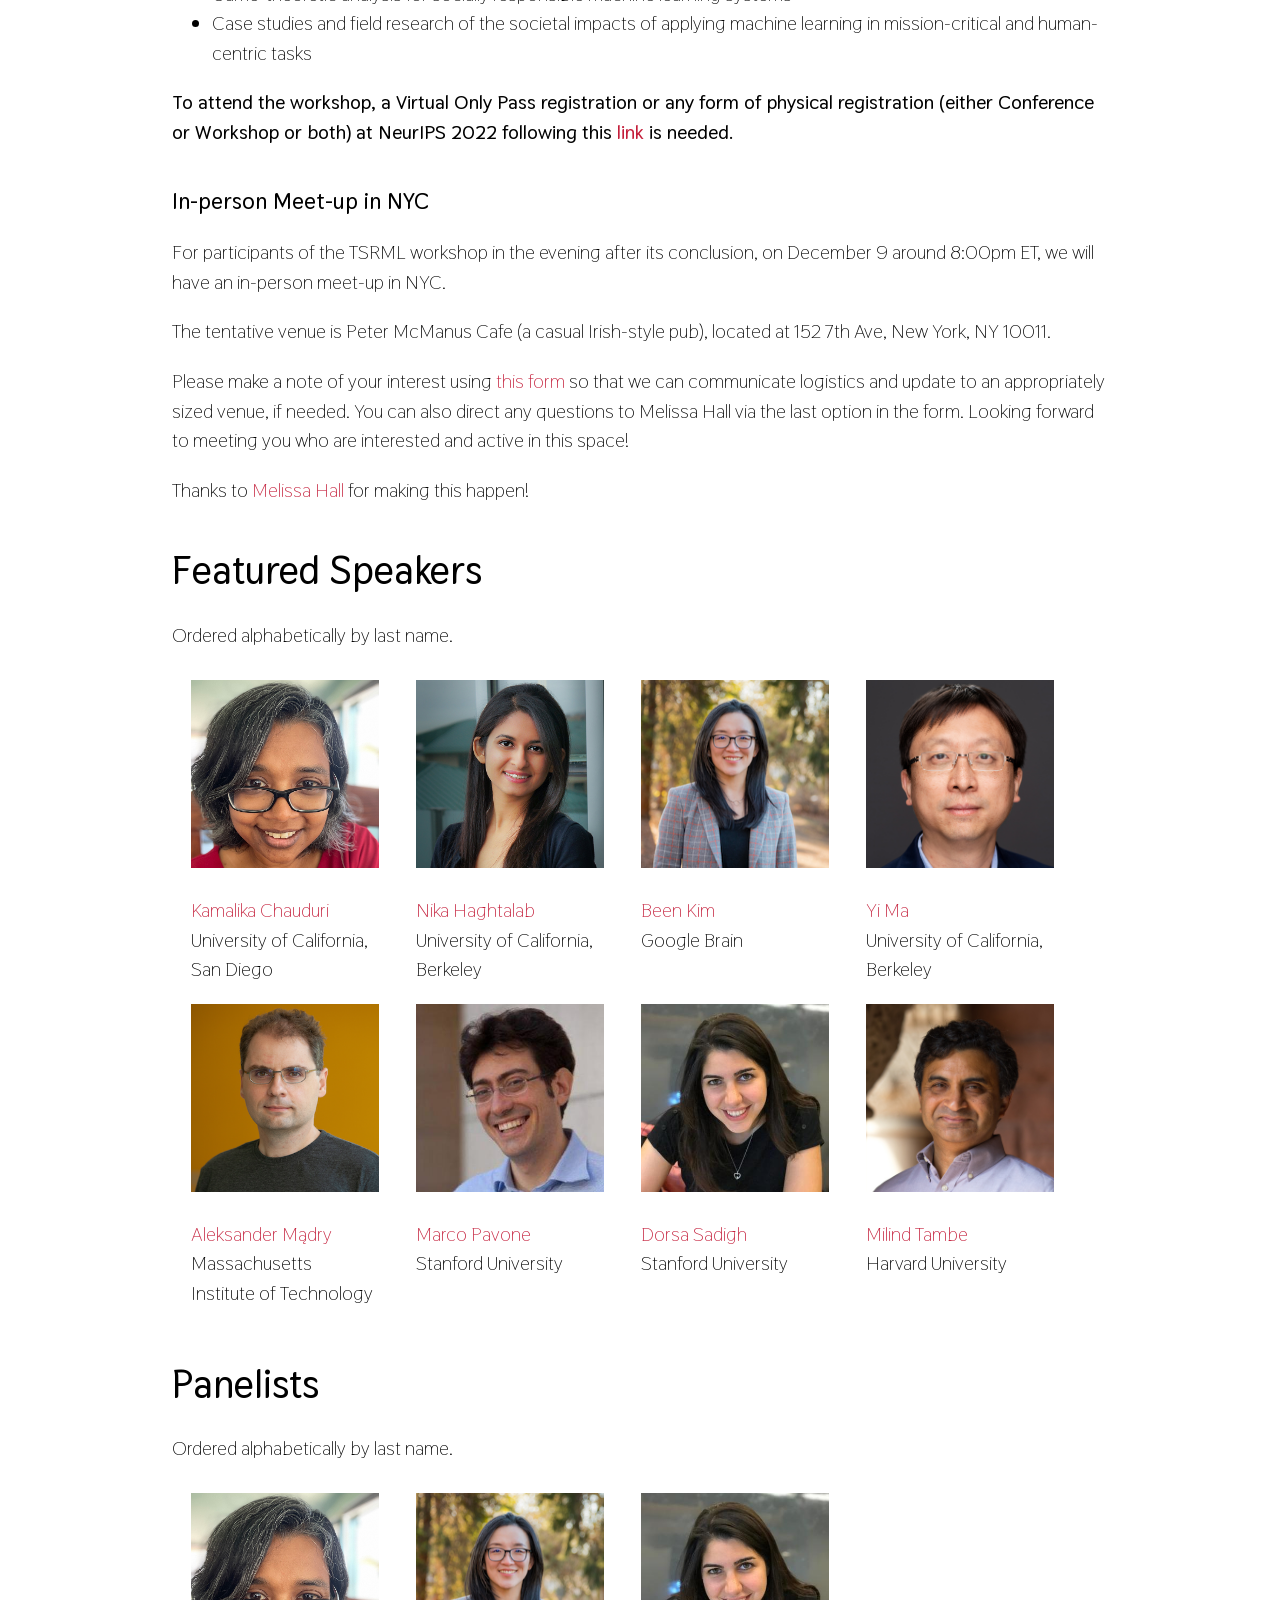
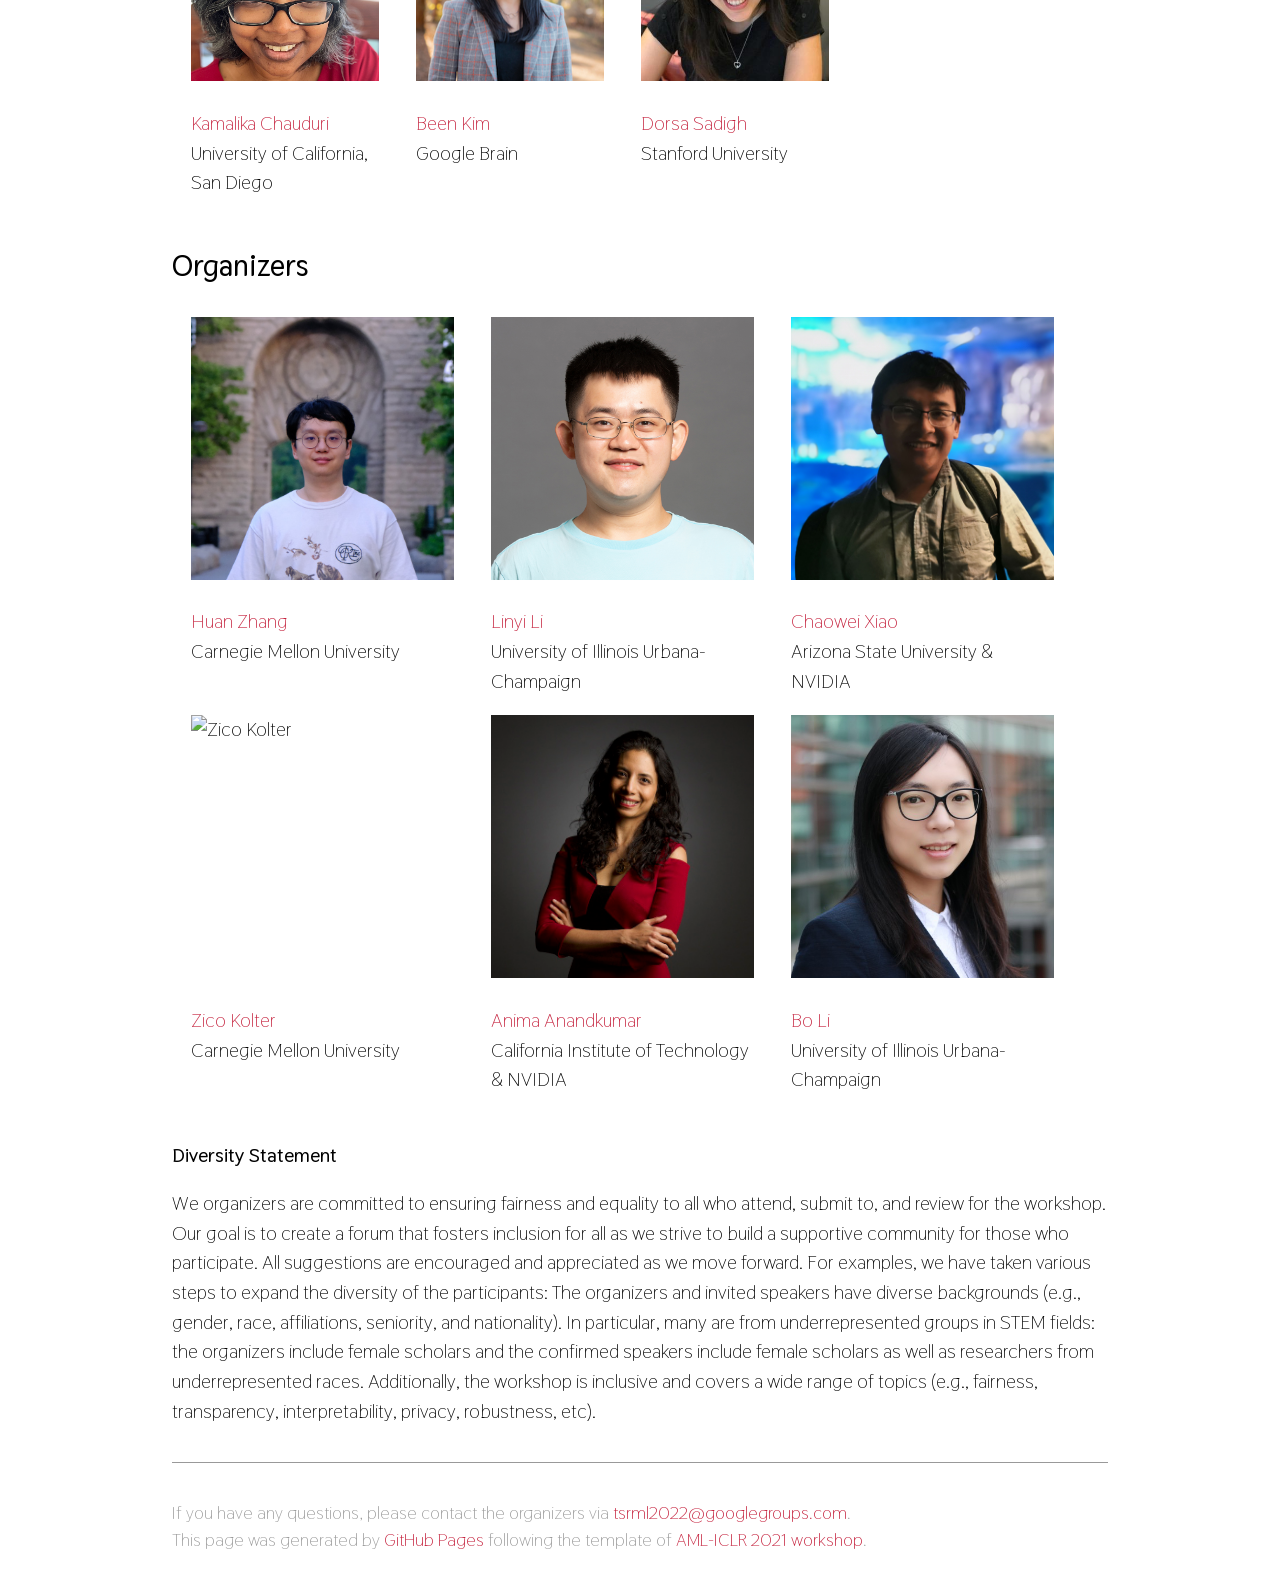
==== commit fe2f91c1: "update panelists" ====
--- a/index.html
+++ b/index.html
@@ -136,6 +136,25 @@
   </tbody>
 </table>
 
+<h1 id="panelist">Panelists</h1>
+
+<p>Ordered alphabetically by last name.</p>
+
+<table>
+  <tbody>
+    <tr>
+      <td><img src="./assets/images/kamalika.jpeg" alt="Kamalika Chauduri" width="225" /></td>
+      <td><img src="./assets/images/Been_Kim.png" alt="Been Kim" width="225" /></td>
+      <td><img src="./assets/images/dorsa.jpg" alt="Dorsa Sadigh" width="225"/></td>
+    </tr>
+    <tr>
+      <td width="225" ><a href="https://cseweb.ucsd.edu/~kamalika/">Kamalika Chauduri</a><br />University of California, San Diego</td>
+      <td width="225" ><a href="https://beenkim.github.io/">Been Kim</a><br />Google Brain</td>
+      <td width="225" ><a href="https://dorsa.fyi/">Dorsa Sadigh</a><br />Stanford University</td>
+    </tr>
+  </tbody>
+</table>
+
 
 
 <!-- <h1 id="paper-awards">Paper Awards</h1> -->
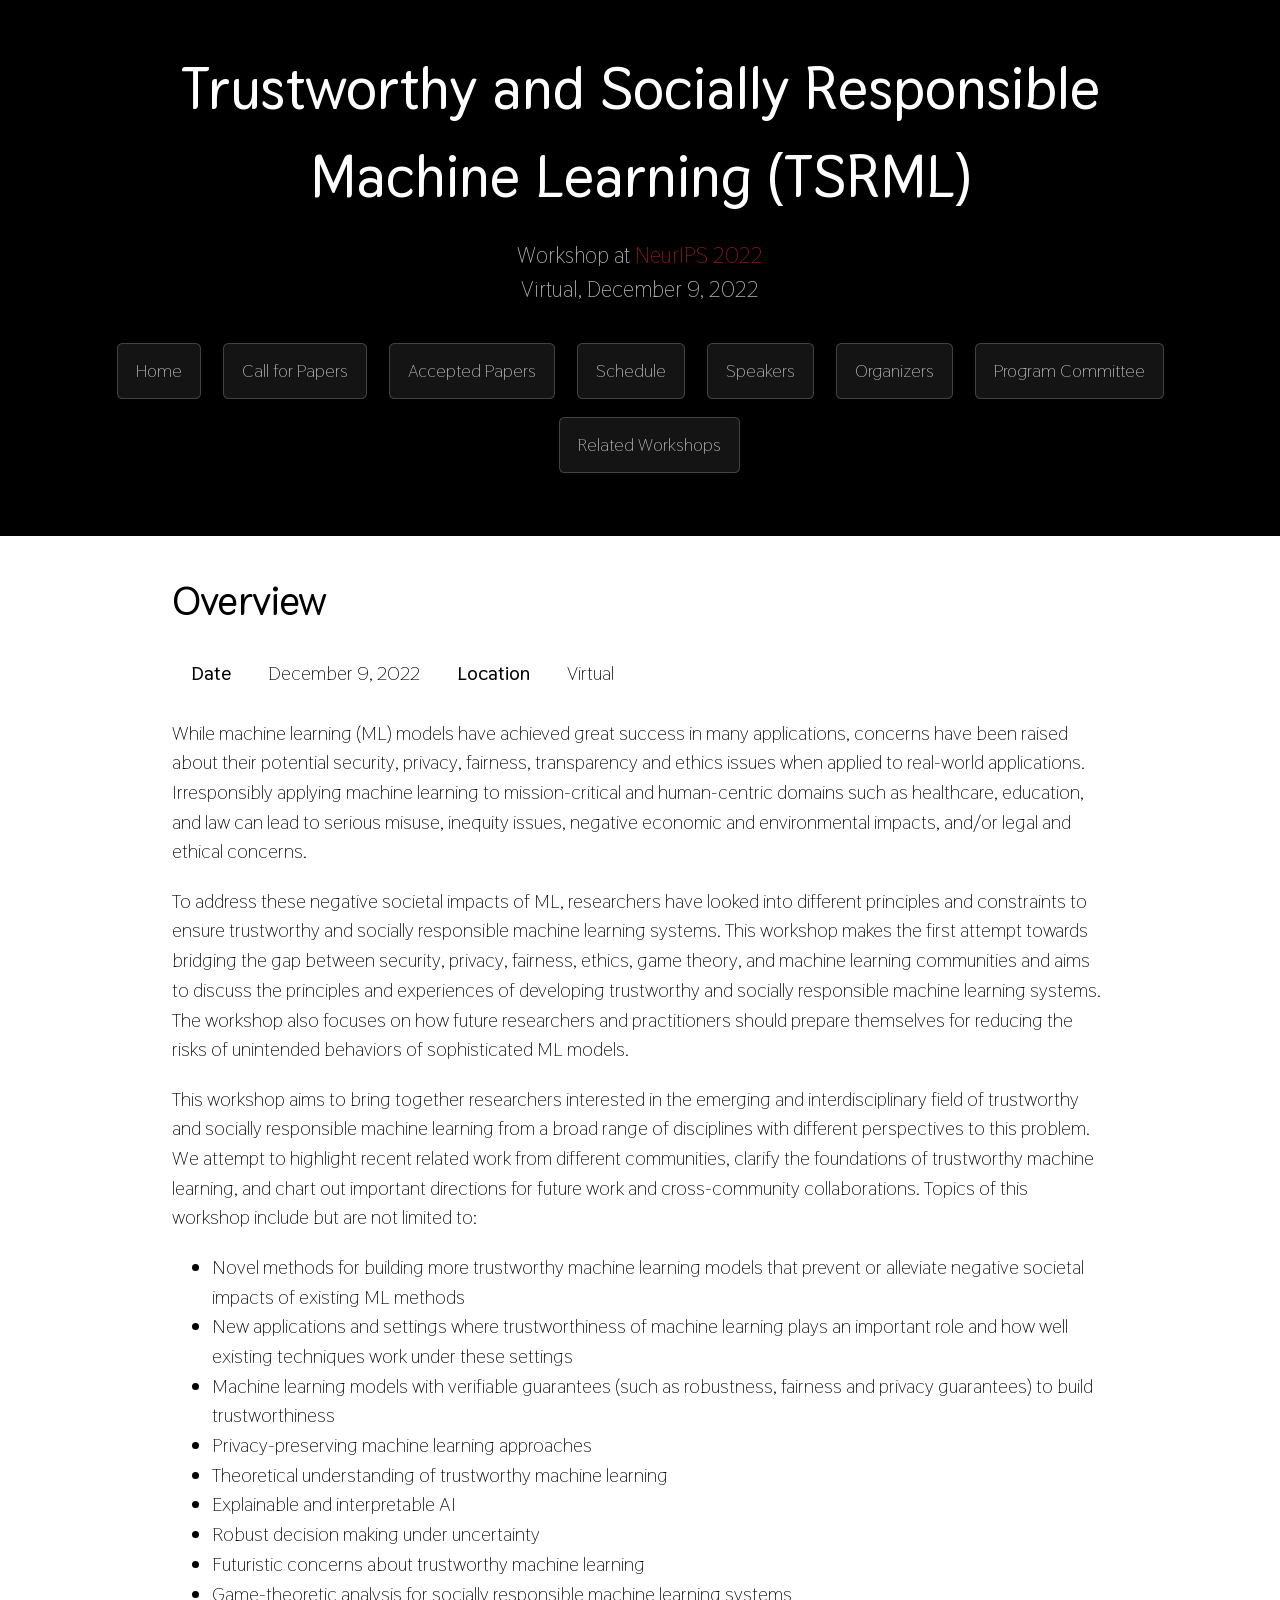
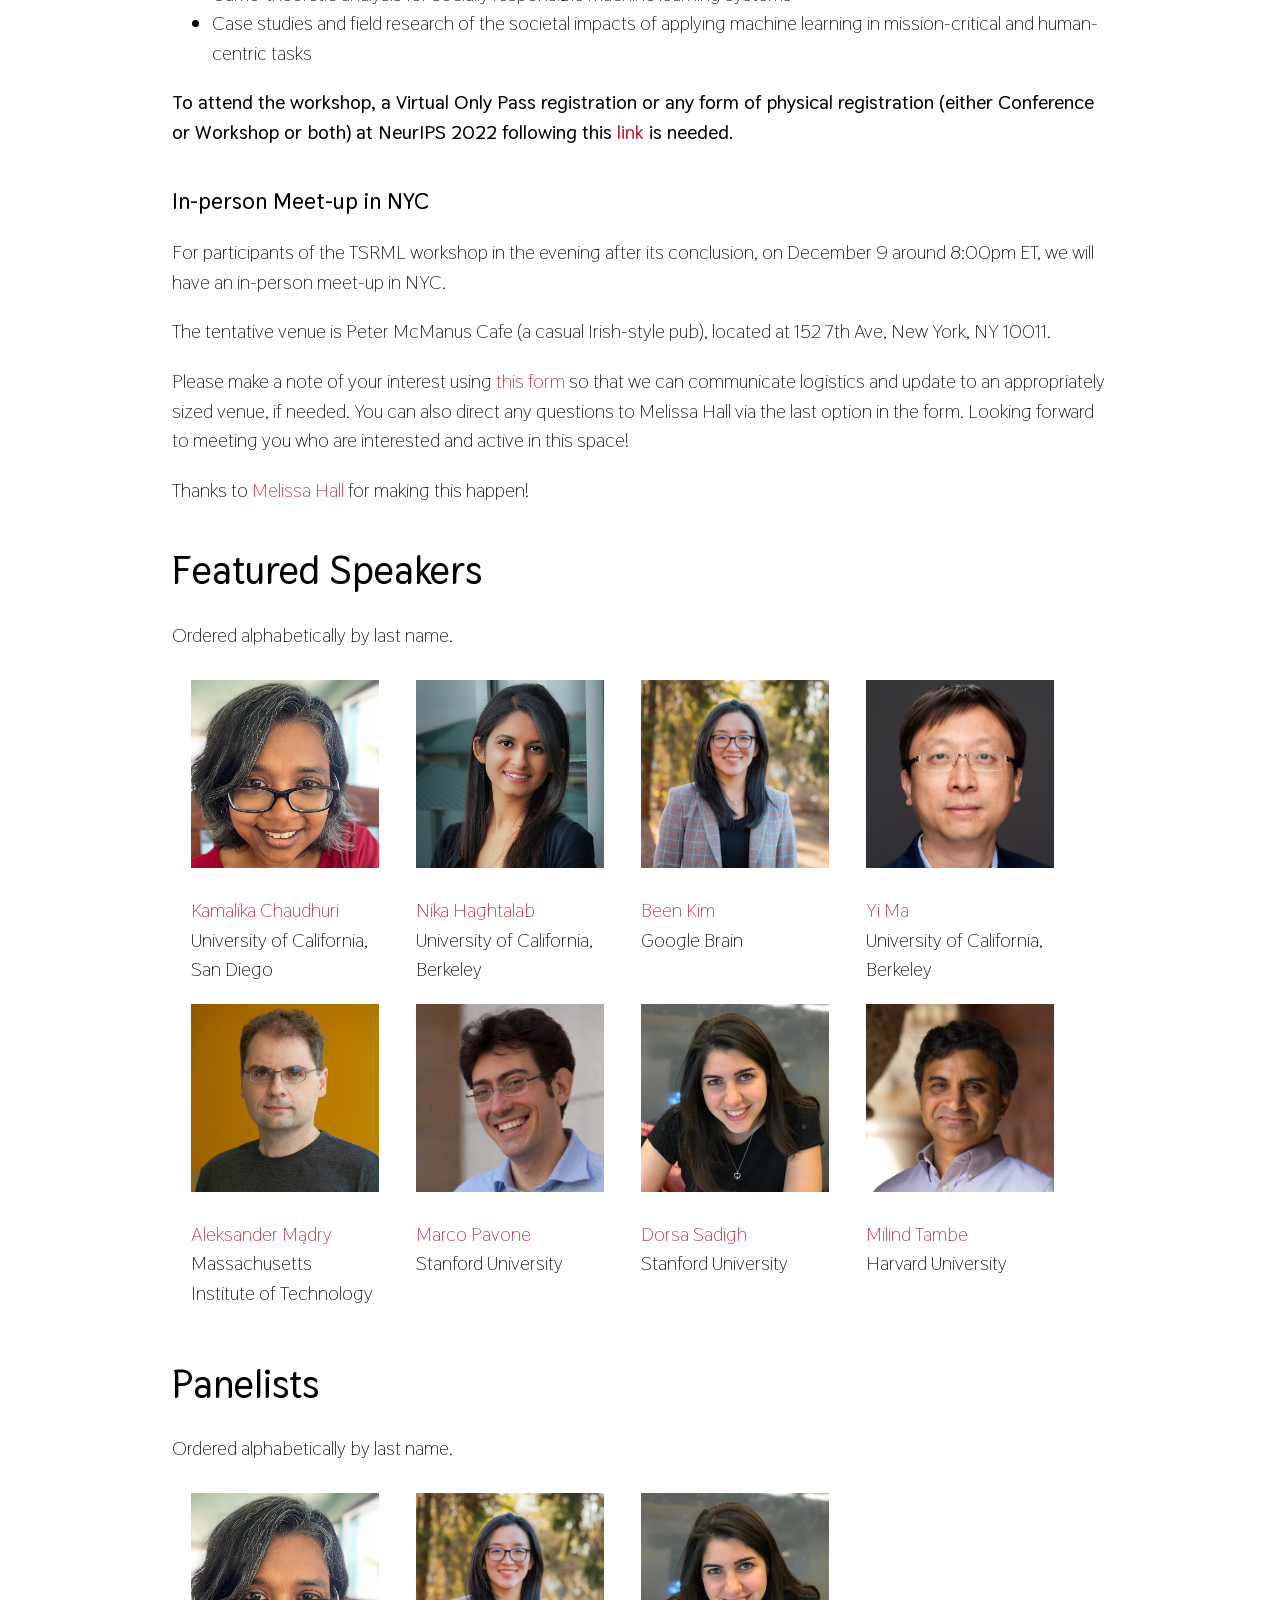
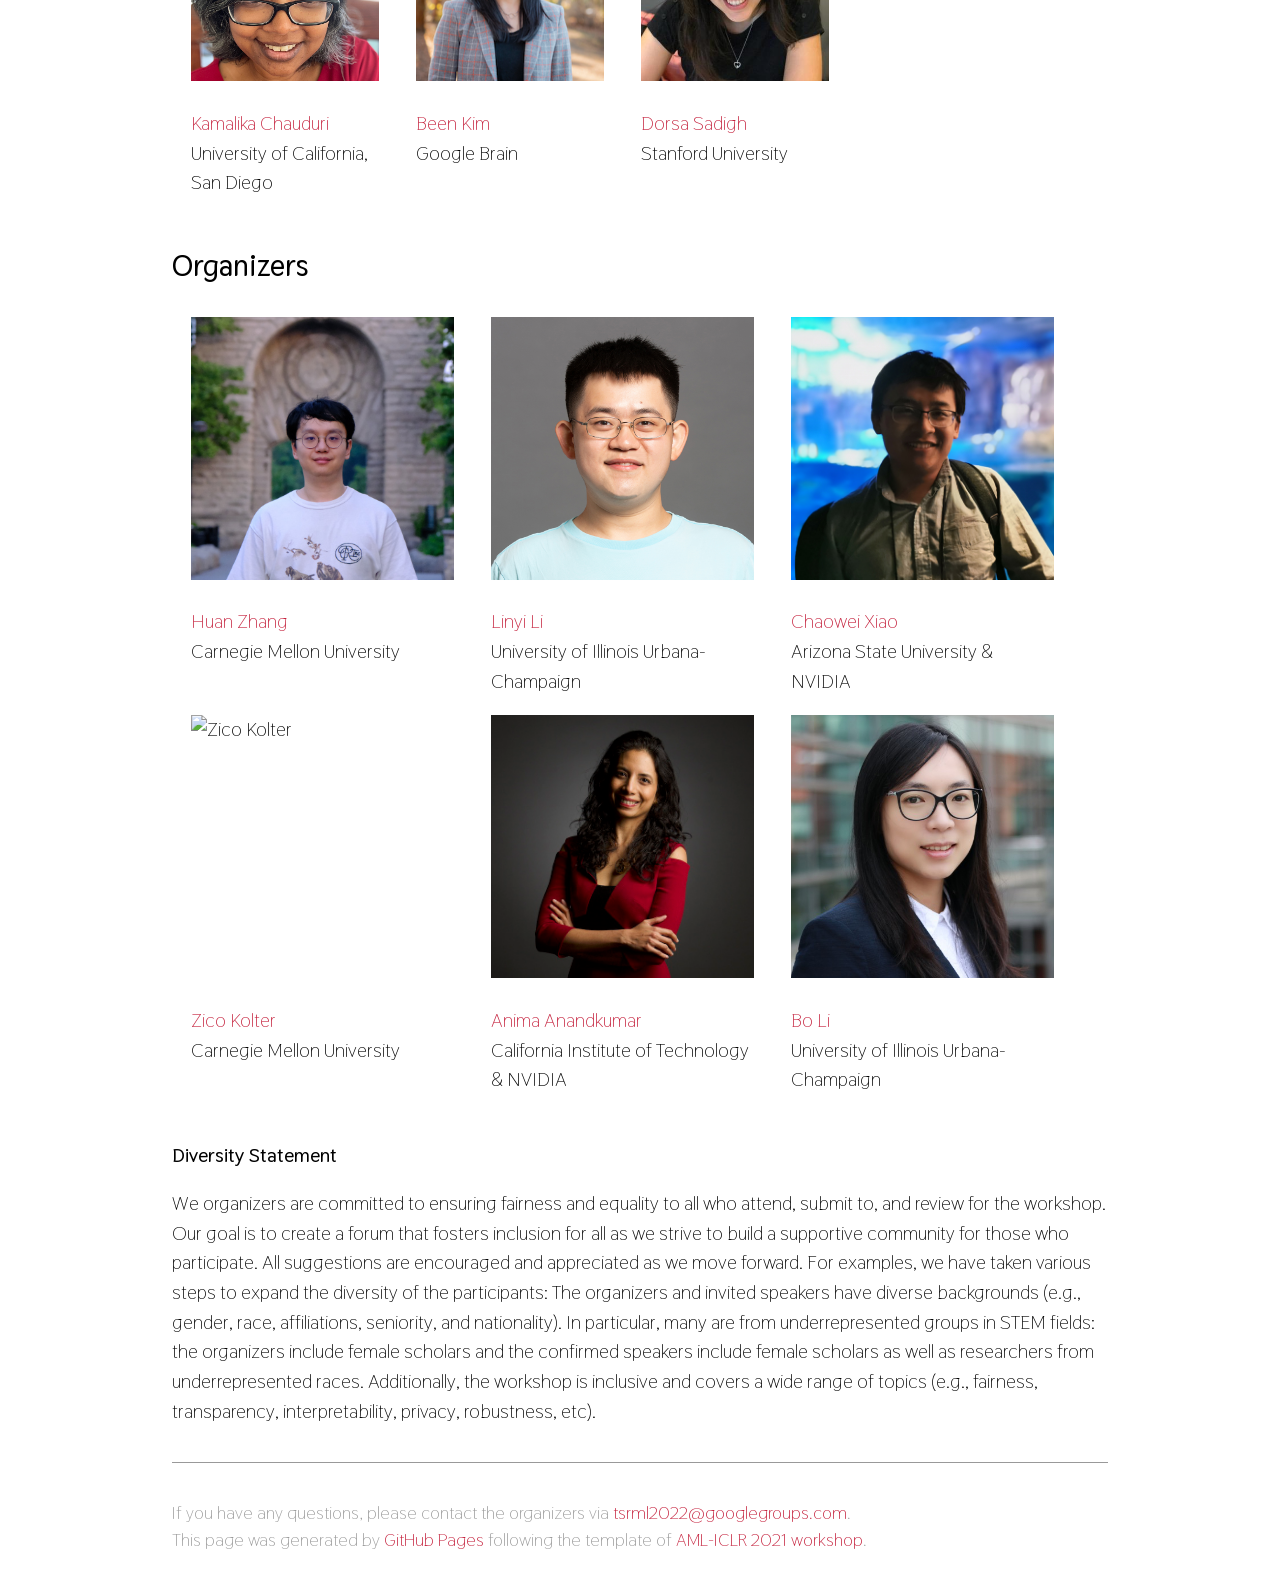
==== commit b5591e31: "fix name" ====
--- a/index.html
+++ b/index.html
@@ -105,14 +105,14 @@
 <table>
   <tbody>
     <tr>
-      <td><img src="./assets/images/kamalika.jpeg" alt="Kamalika Chauduri" width="225" /></td>
+      <td><img src="./assets/images/kamalika.jpeg" alt="Kamalika Chaudhuri" width="225" /></td>
       <td><img src="./assets/images/nika.jpg" alt="Nika Haghtalab" width="225" /></td>
       <!-- <td><img src="./assets/images/somesh.jpeg" alt="Somesh Jha" width="180" /></td> -->
       <td><img src="./assets/images/Been_Kim.png" alt="Been Kim" width="225" /></td>
       <td><img src="./assets/images/YiMa.jpg" alt="Yi Ma" width="225" /></td>
     </tr>
     <tr>
-      <td width="225" ><a href="https://cseweb.ucsd.edu/~kamalika/">Kamalika Chauduri</a><br />University of California, San Diego</td>
+      <td width="225" ><a href="https://cseweb.ucsd.edu/~kamalika/">Kamalika Chaudhuri</a><br />University of California, San Diego</td>
       <td width="225" ><a href="https://people.eecs.berkeley.edu/~nika/">Nika Haghtalab</a><br />University of California, Berkeley</td>
       <!-- <td width="180" ><a href="https://pages.cs.wisc.edu/~jha/">Somesh Jha</a><br />University of Wisconsin-Madison</td> -->
       <td width="225" ><a href="https://beenkim.github.io/">Been Kim</a><br />Google Brain</td>
@@ -143,7 +143,7 @@
 <table>
   <tbody>
     <tr>
-      <td><img src="./assets/images/kamalika.jpeg" alt="Kamalika Chauduri" width="225" /></td>
+      <td><img src="./assets/images/kamalika.jpeg" alt="Kamalika Chaudhuri" width="225" /></td>
       <td><img src="./assets/images/Been_Kim.png" alt="Been Kim" width="225" /></td>
       <td><img src="./assets/images/dorsa.jpg" alt="Dorsa Sadigh" width="225"/></td>
     </tr>
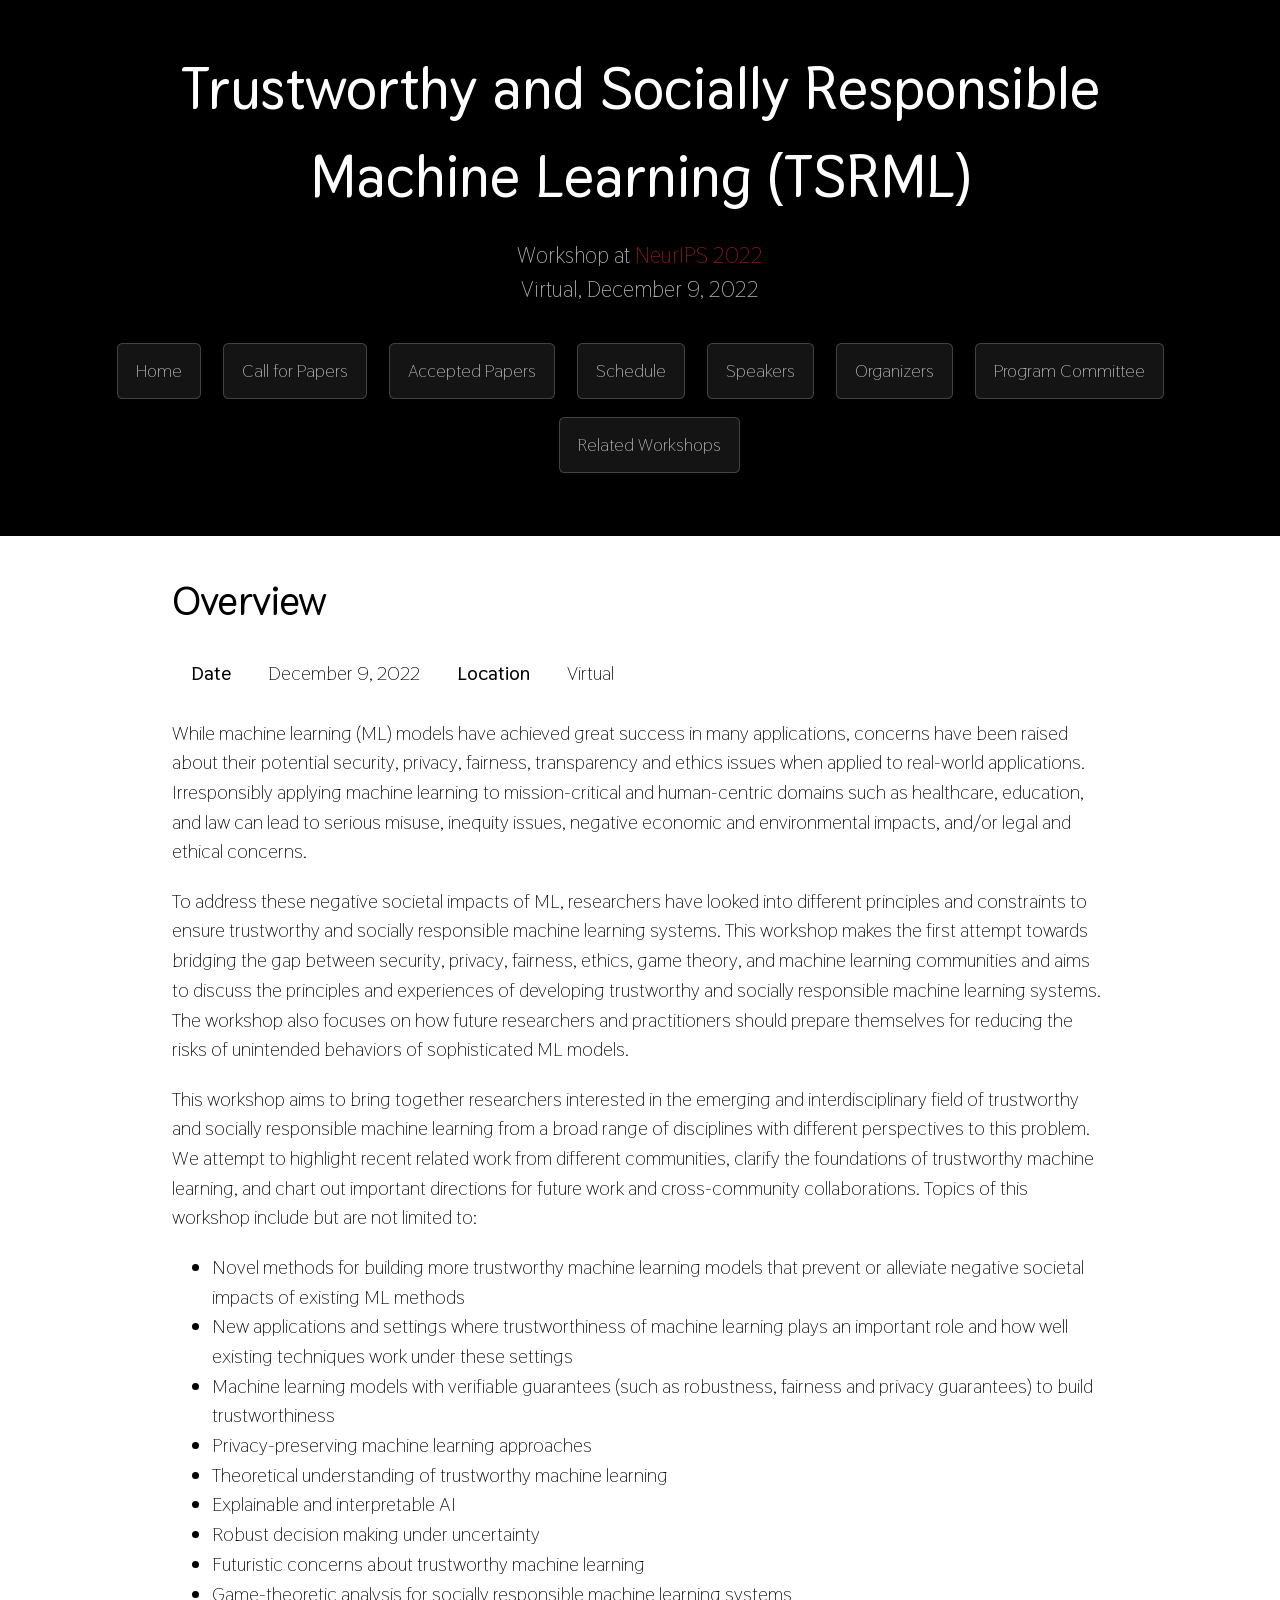
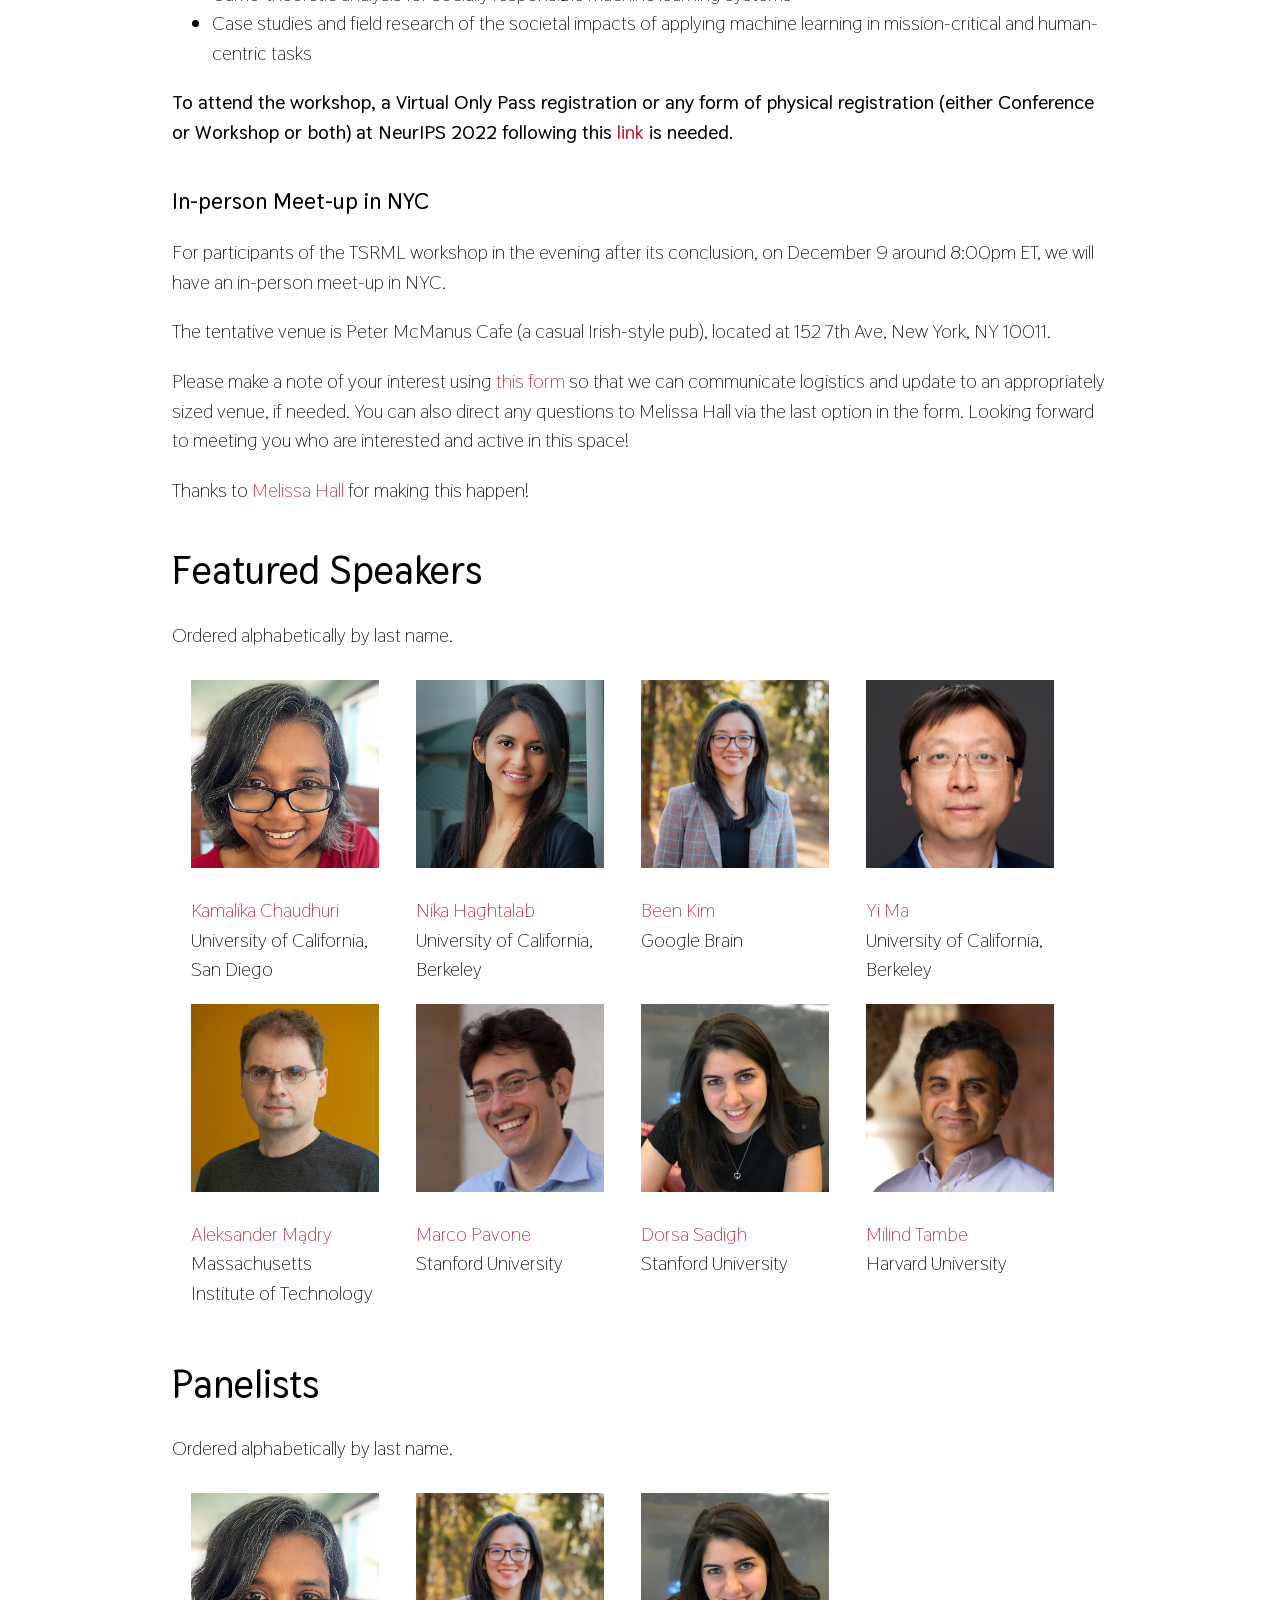
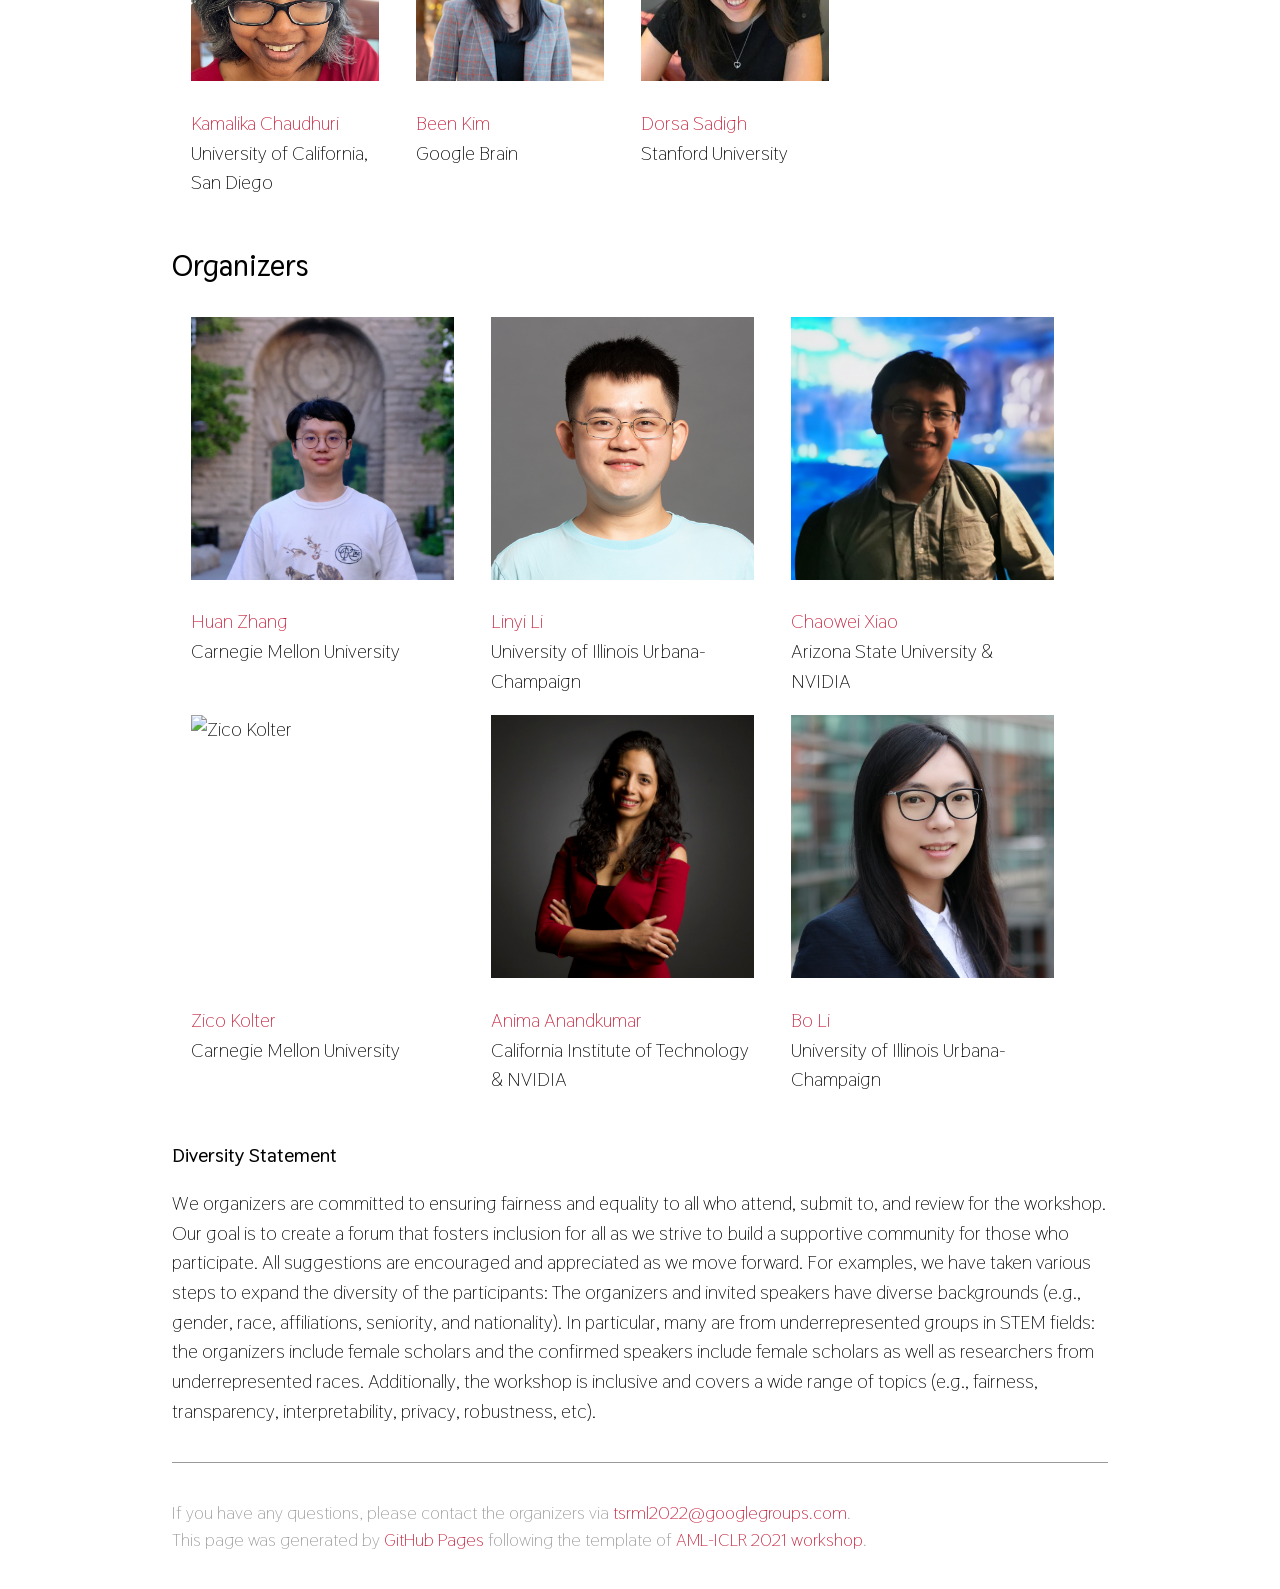
==== commit f1246f1c: "fix typo and add abstract" ====
--- a/index.html
+++ b/index.html
@@ -148,7 +148,7 @@
       <td><img src="./assets/images/dorsa.jpg" alt="Dorsa Sadigh" width="225"/></td>
     </tr>
     <tr>
-      <td width="225" ><a href="https://cseweb.ucsd.edu/~kamalika/">Kamalika Chauduri</a><br />University of California, San Diego</td>
+      <td width="225" ><a href="https://cseweb.ucsd.edu/~kamalika/">Kamalika Chaudhuri</a><br />University of California, San Diego</td>
       <td width="225" ><a href="https://beenkim.github.io/">Been Kim</a><br />Google Brain</td>
       <td width="225" ><a href="https://dorsa.fyi/">Dorsa Sadigh</a><br />Stanford University</td>
     </tr>
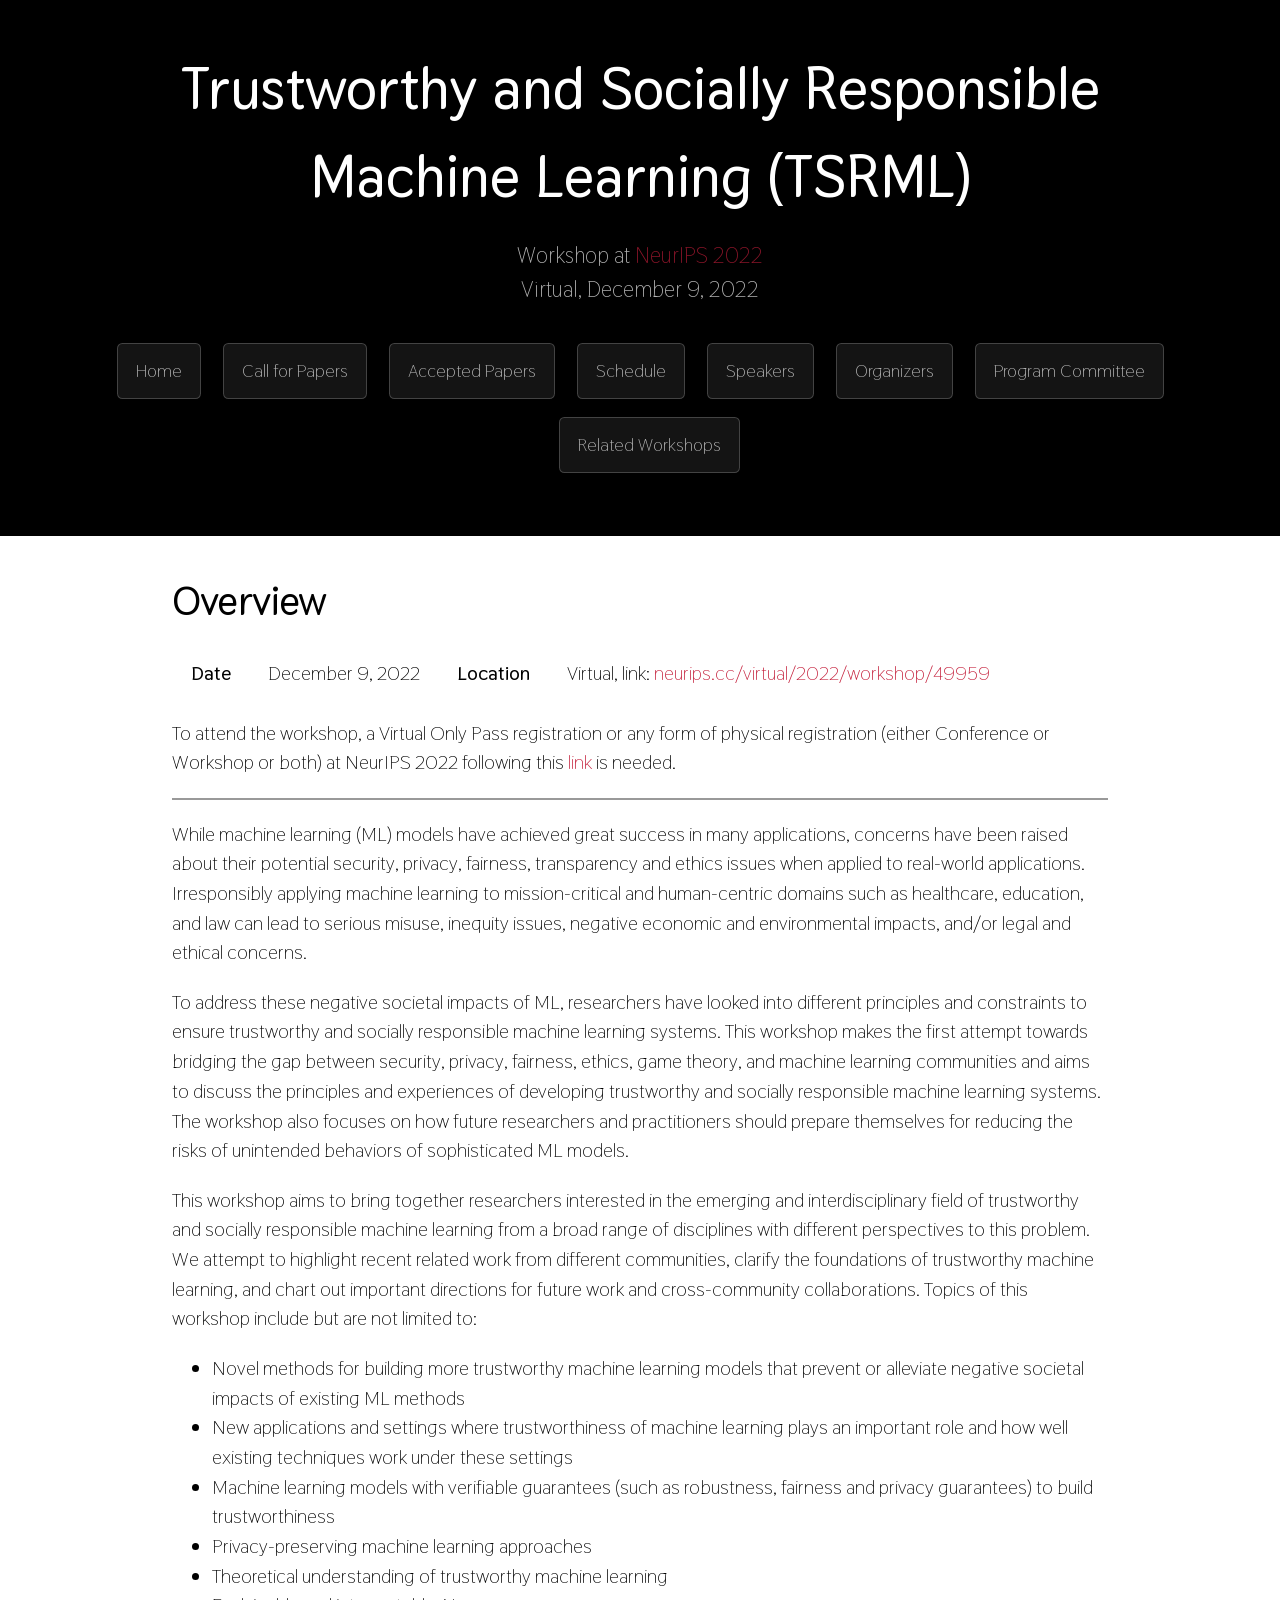
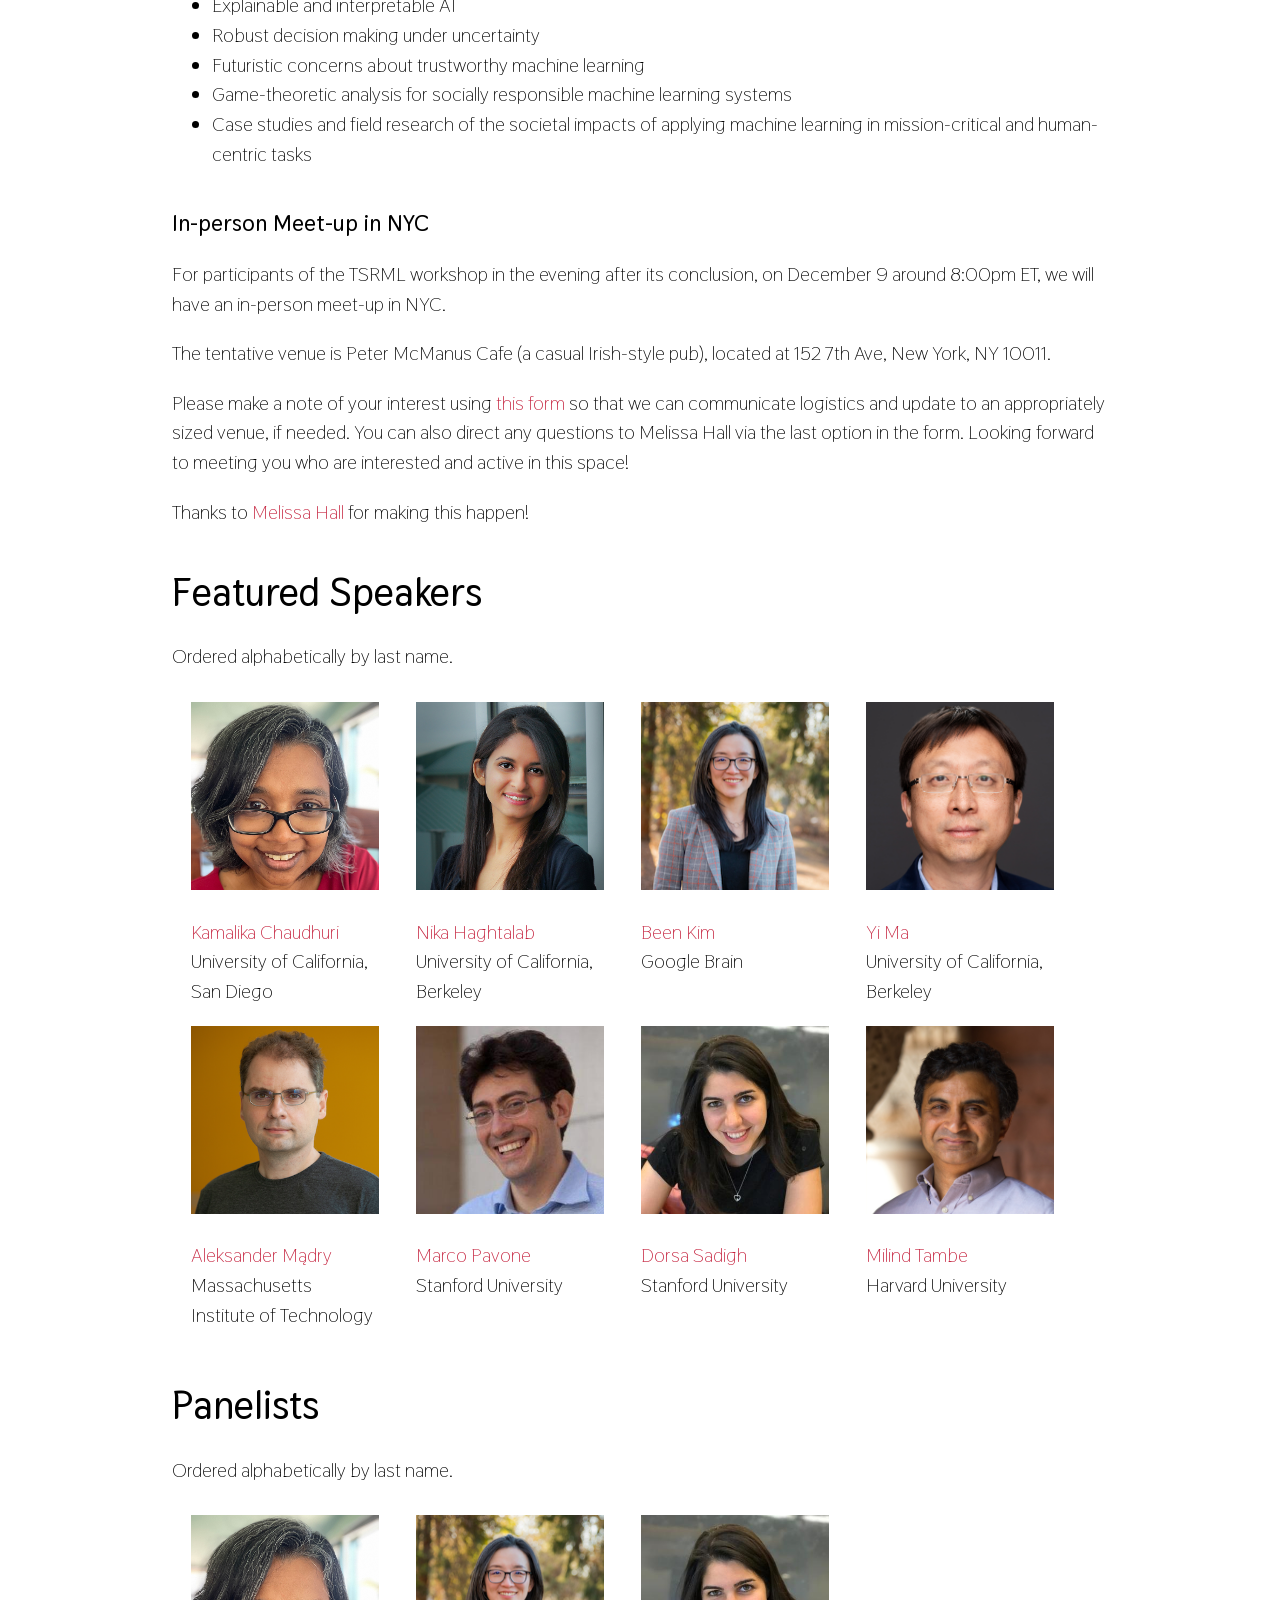
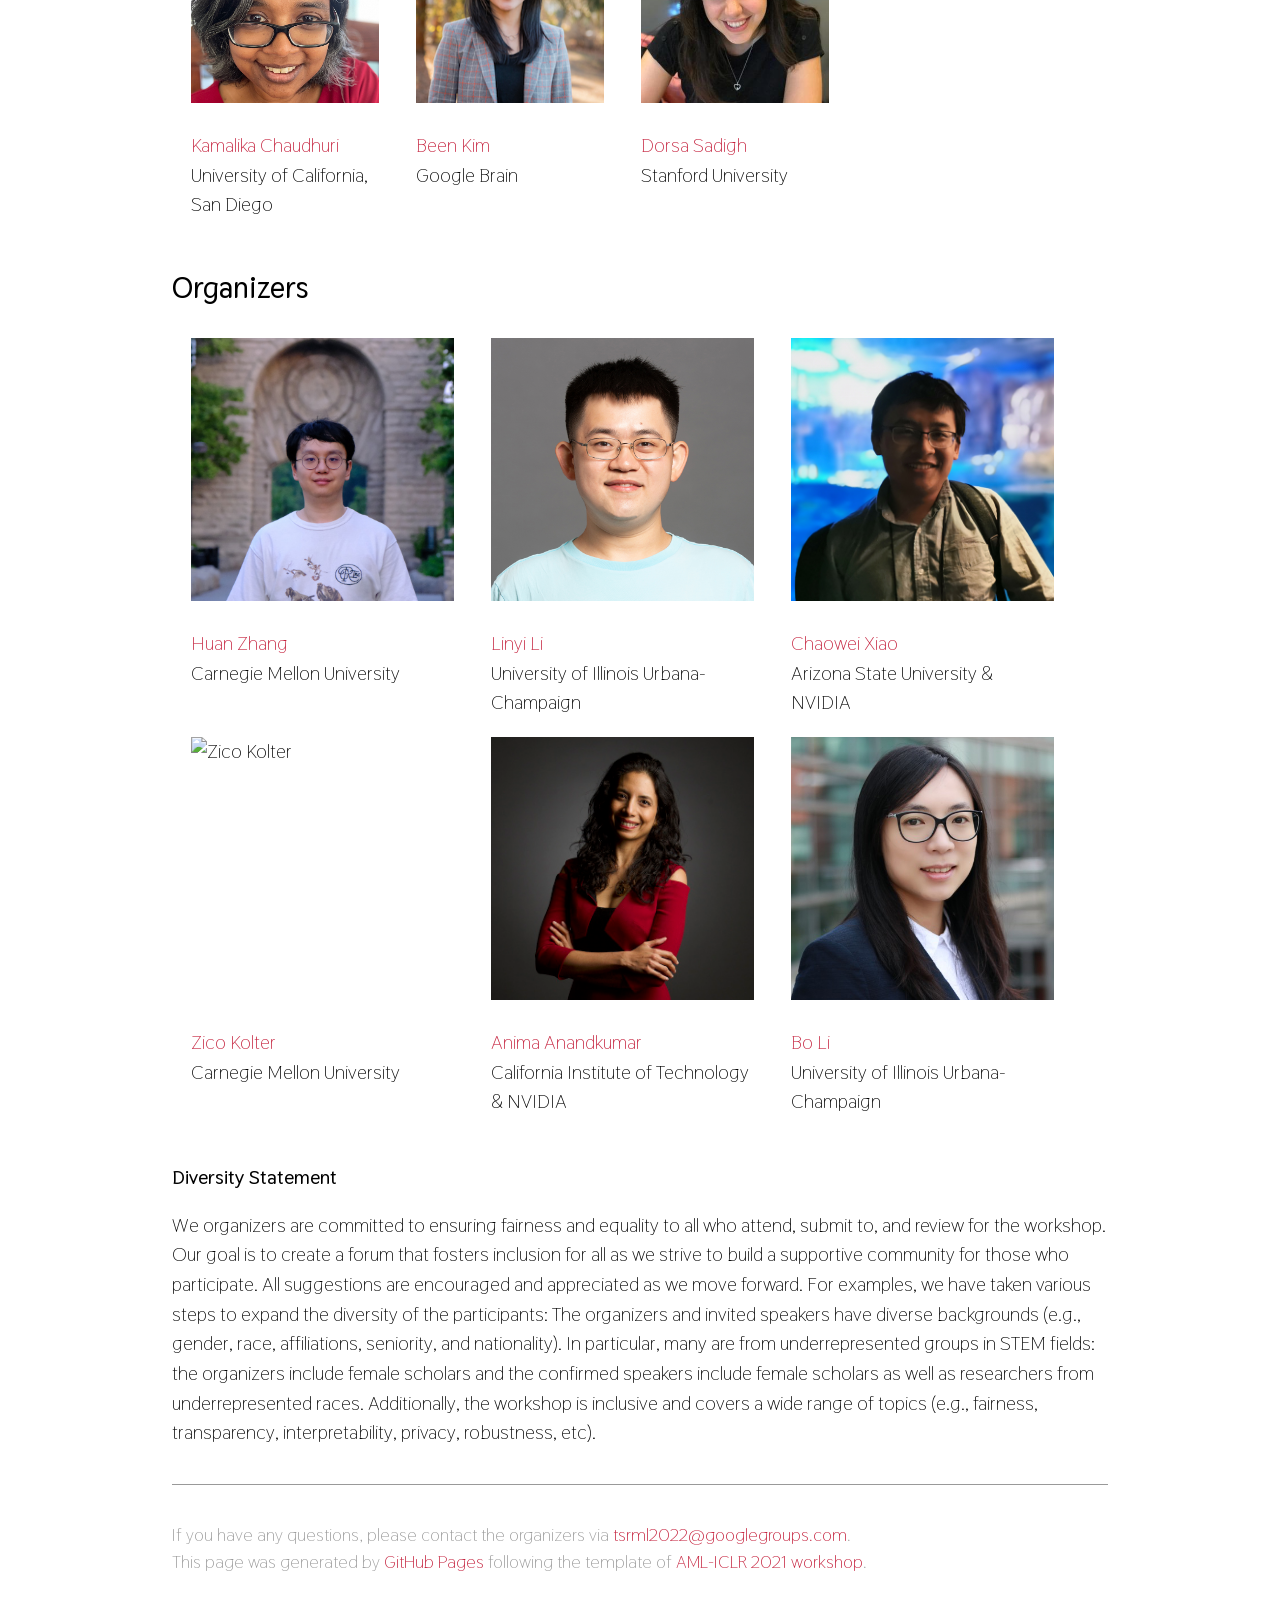
==== commit 65a86295: "format fix" ====
--- a/index.html
+++ b/index.html
@@ -59,11 +59,16 @@
       <td><strong>Date</strong></td>
       <td>December 9, 2022</td>
       <td><strong>Location</strong></td>
-	    <td>Virtual</td>
+	    <td>Virtual, link: <a href="https://neurips.cc/virtual/2022/workshop/49959">neurips.cc/virtual/2022/workshop/49959</a></td>
 <!--       <td>The workshop will be held <em>virtually</em>. The internal NeurIPS workshop website is <a href="https://iclr.cc/virtual/2021/workshop/2127">here</a> (NeurIPS registration required).</td> -->
     </tr>
   </tbody>
 </table>
+
+
+<p>To attend the workshop, a Virtual Only Pass registration or any form of physical registration (either Conference or Workshop or both) at NeurIPS 2022 following this <a href="https://neurips.cc/Register">link</a> is needed.</p>
+
+<hr>
 
 <p>While machine learning (ML) models have achieved great success in many applications, concerns have been raised about their potential security, privacy, fairness, transparency and ethics issues when applied to real-world applications. Irresponsibly applying machine learning to mission-critical and human-centric domains such as healthcare, education, and law can lead to serious misuse, inequity issues, negative economic and environmental impacts, and/or legal and ethical concerns.</p>
 
@@ -84,10 +89,6 @@
 <li>Case studies and field research of the societal impacts of applying machine learning in mission-critical and human-centric tasks</li>
 </ul>
 
-<p><strong>
-To attend the workshop, a Virtual Only Pass registration or any form of physical registration (either Conference or Workshop or both) at NeurIPS 2022 following this <a href="https://neurips.cc/Register">link</a> is needed.
-</strong></p>
-
 <h3>In-person Meet-up in NYC</h3>
 
 <p>For participants of the TSRML workshop in the evening after its conclusion, on December 9 around 8:00pm ET, we will have an in-person meet-up in NYC.</p>
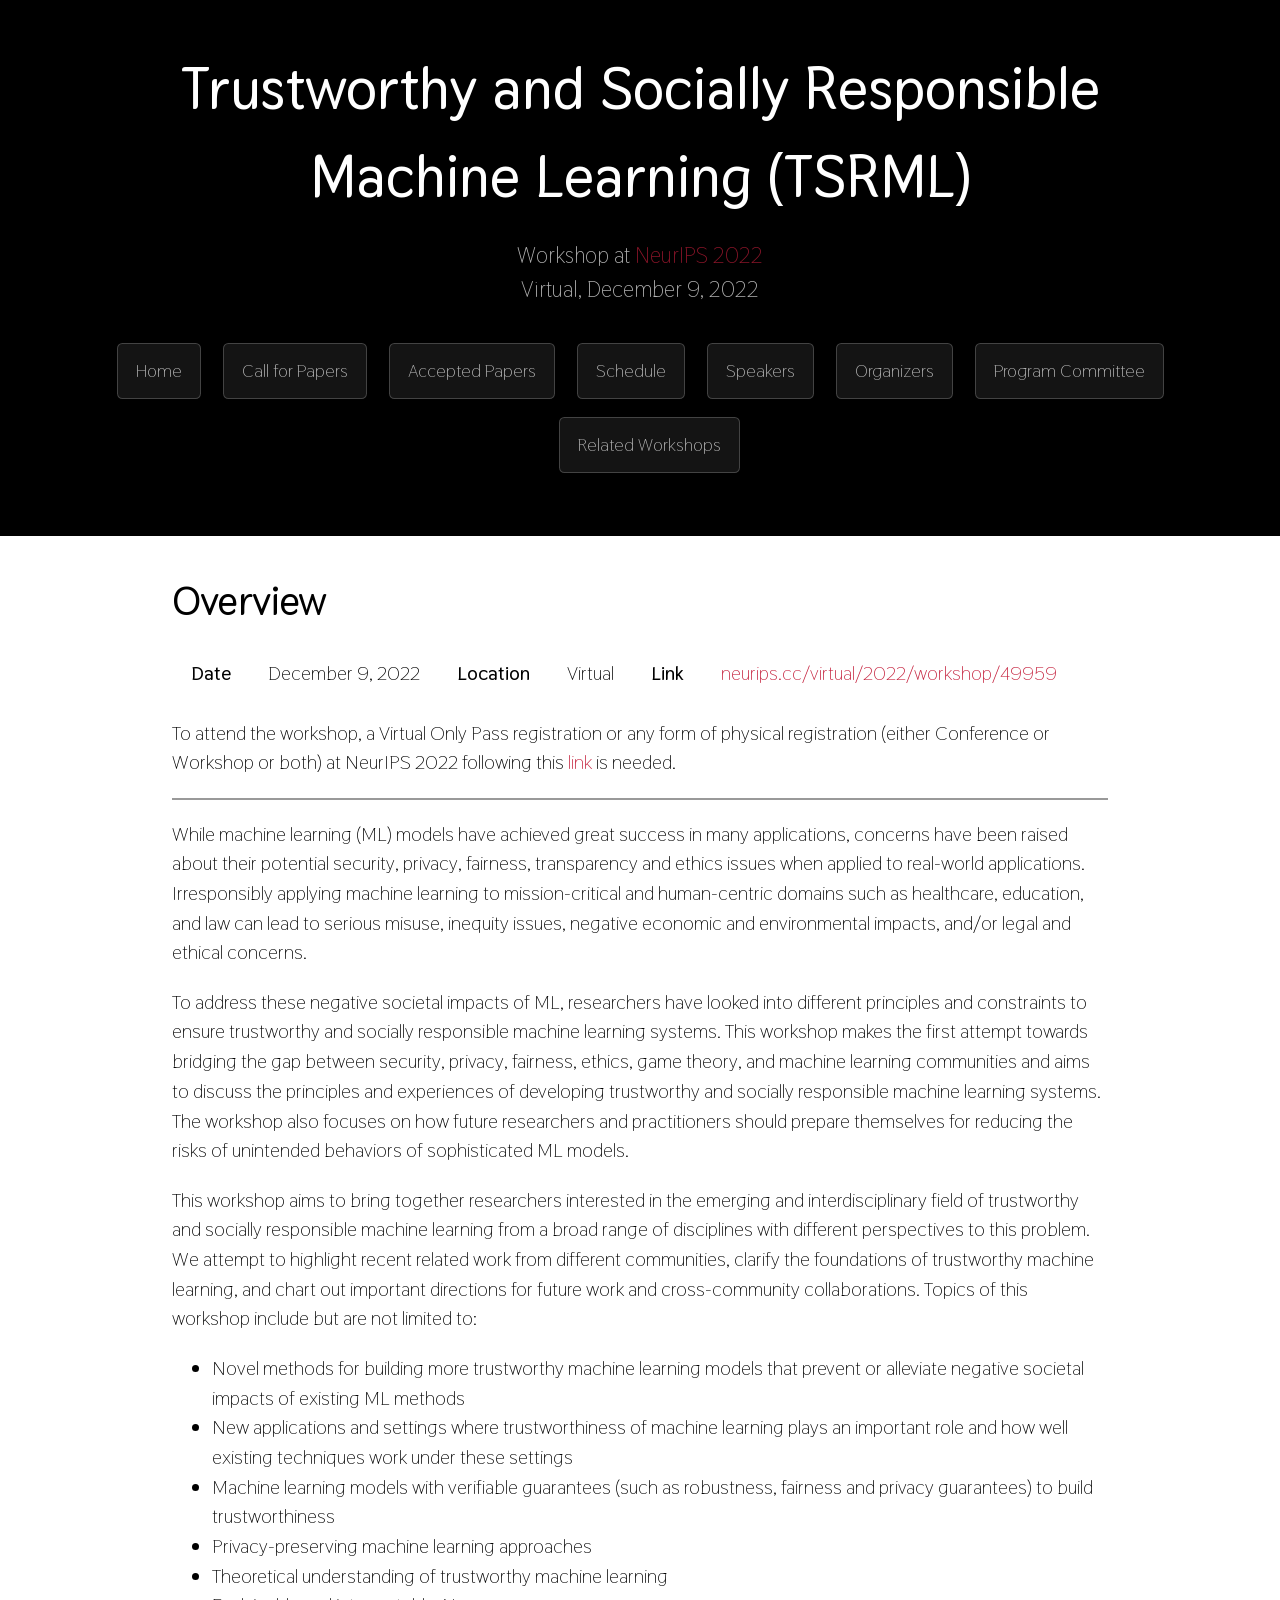
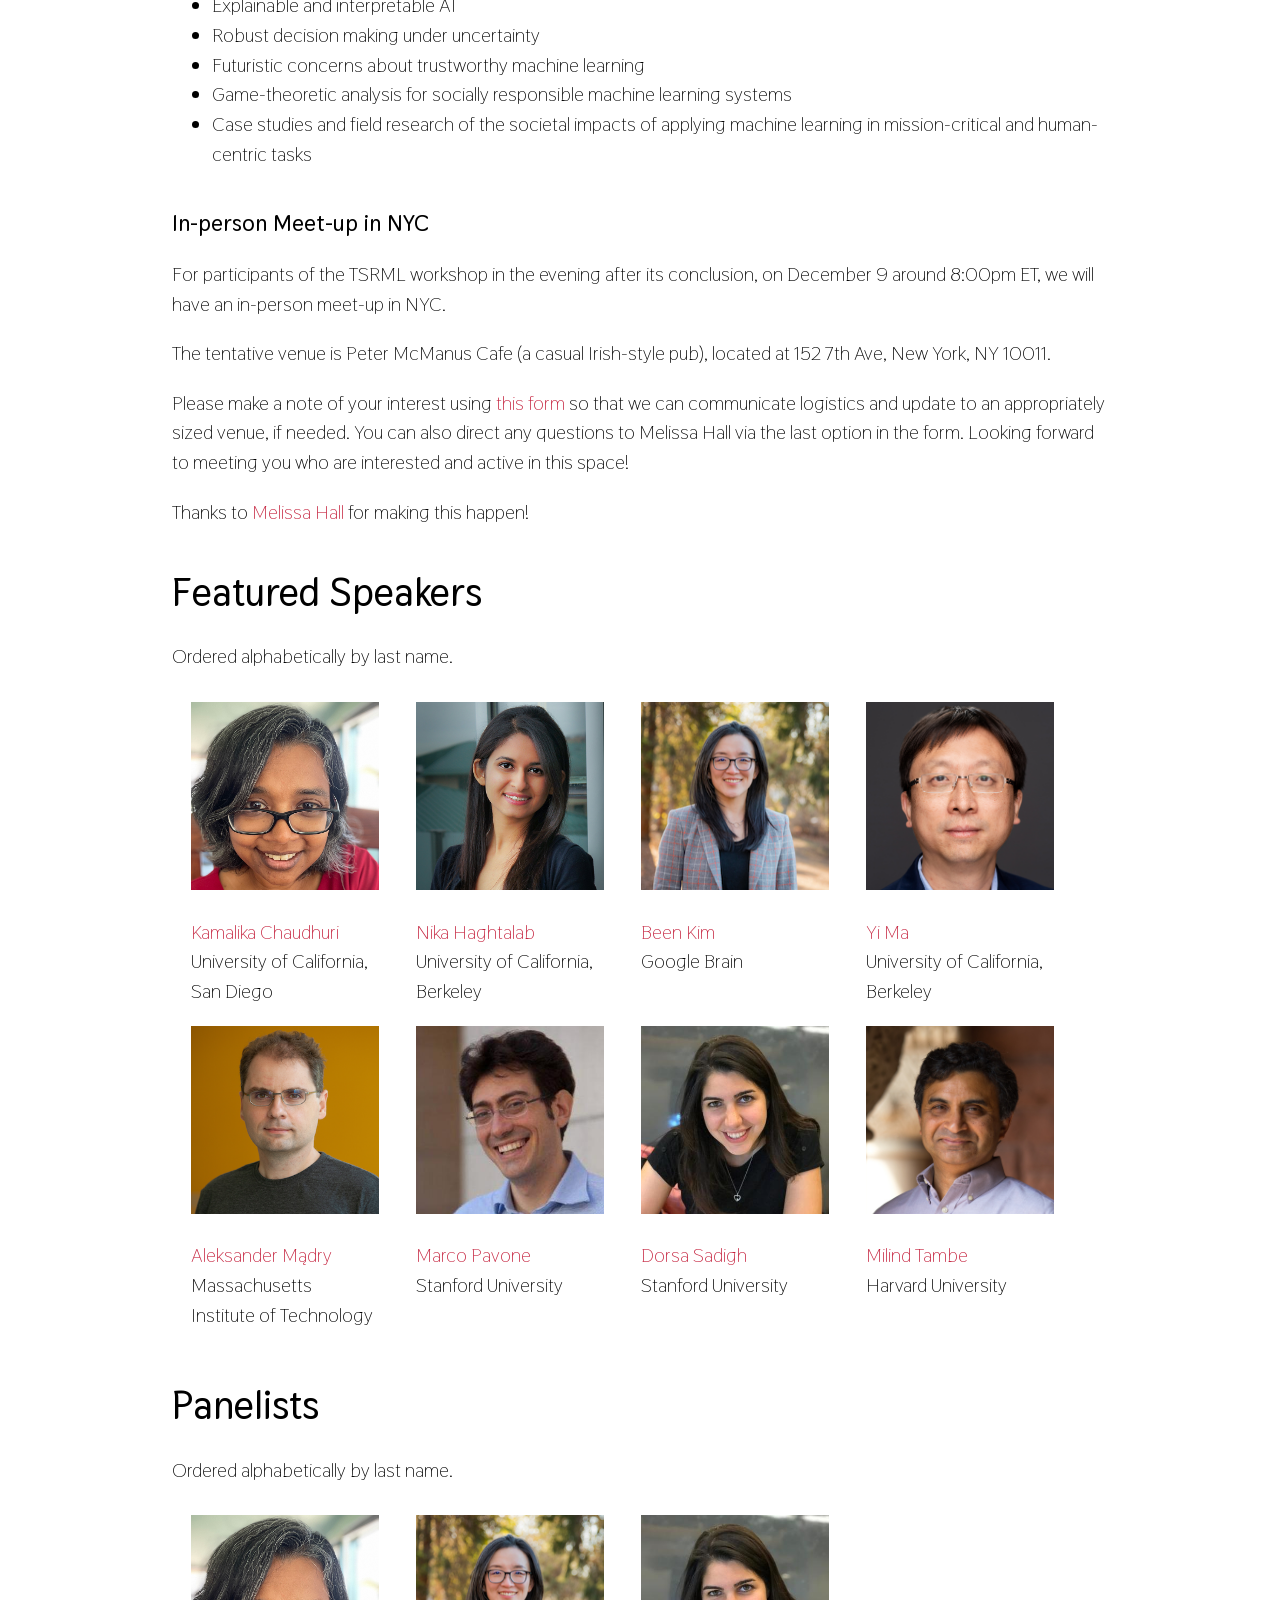
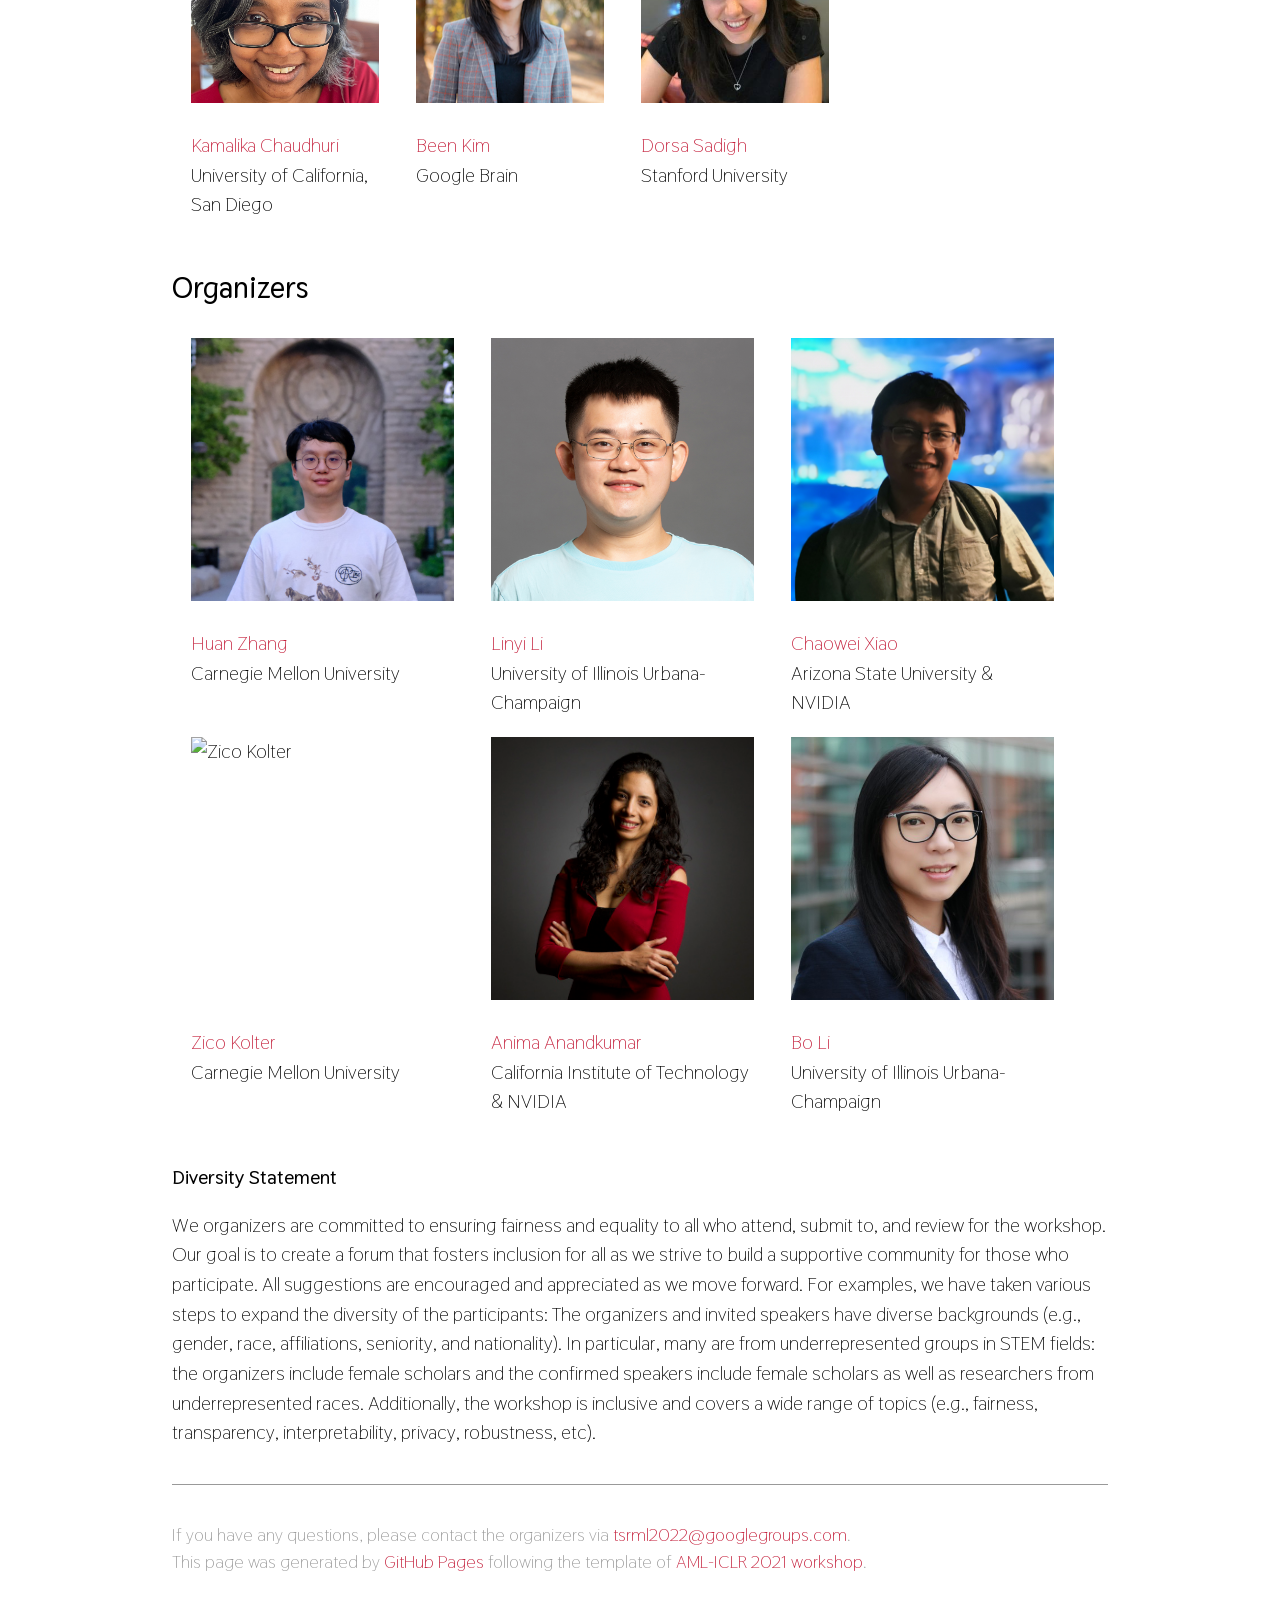
==== commit e18e2090: "format fix" ====
--- a/index.html
+++ b/index.html
@@ -59,7 +59,9 @@
       <td><strong>Date</strong></td>
       <td>December 9, 2022</td>
       <td><strong>Location</strong></td>
-	    <td>Virtual, link: <a href="https://neurips.cc/virtual/2022/workshop/49959">neurips.cc/virtual/2022/workshop/49959</a></td>
+	    <td>Virtual</td>
+      <td><strong>Link</strong></td>
+      <td><a href="https://neurips.cc/virtual/2022/workshop/49959">neurips.cc/virtual/2022/workshop/49959</a></td>
 <!--       <td>The workshop will be held <em>virtually</em>. The internal NeurIPS workshop website is <a href="https://iclr.cc/virtual/2021/workshop/2127">here</a> (NeurIPS registration required).</td> -->
     </tr>
   </tbody>
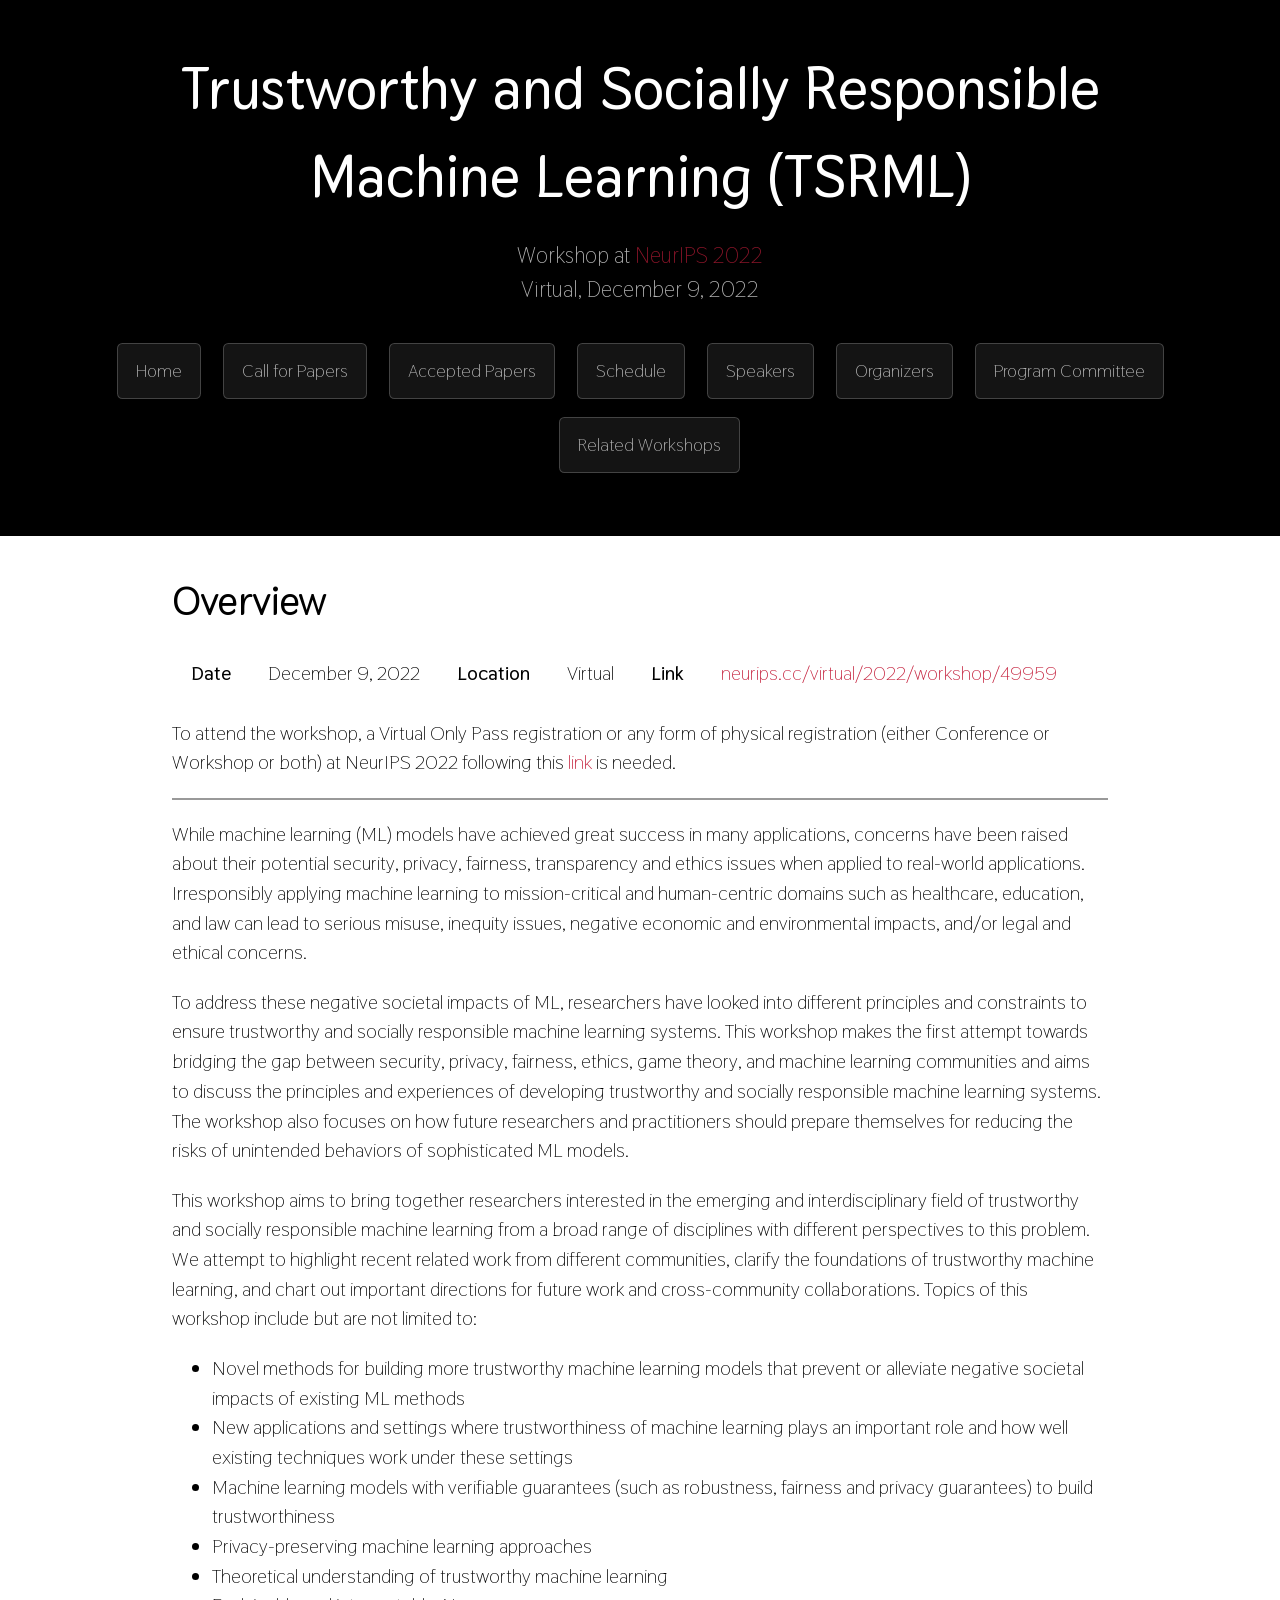
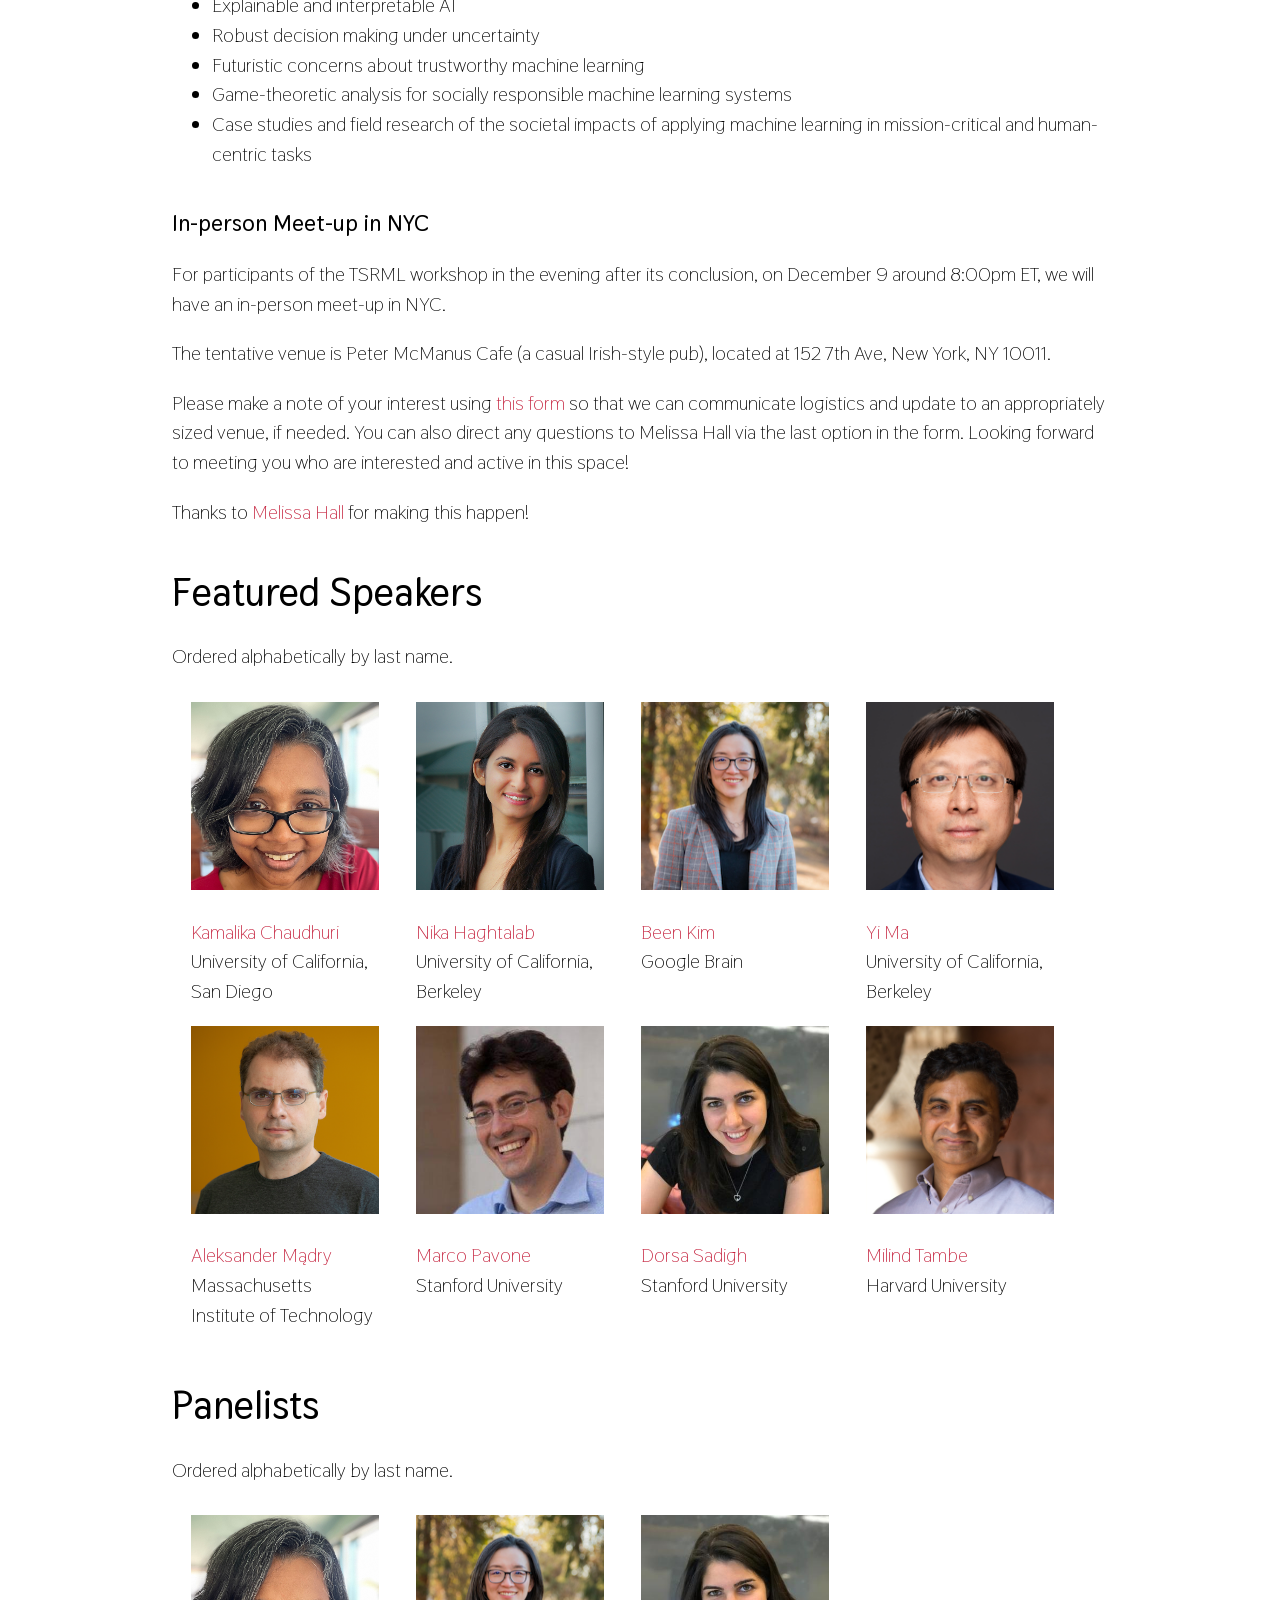
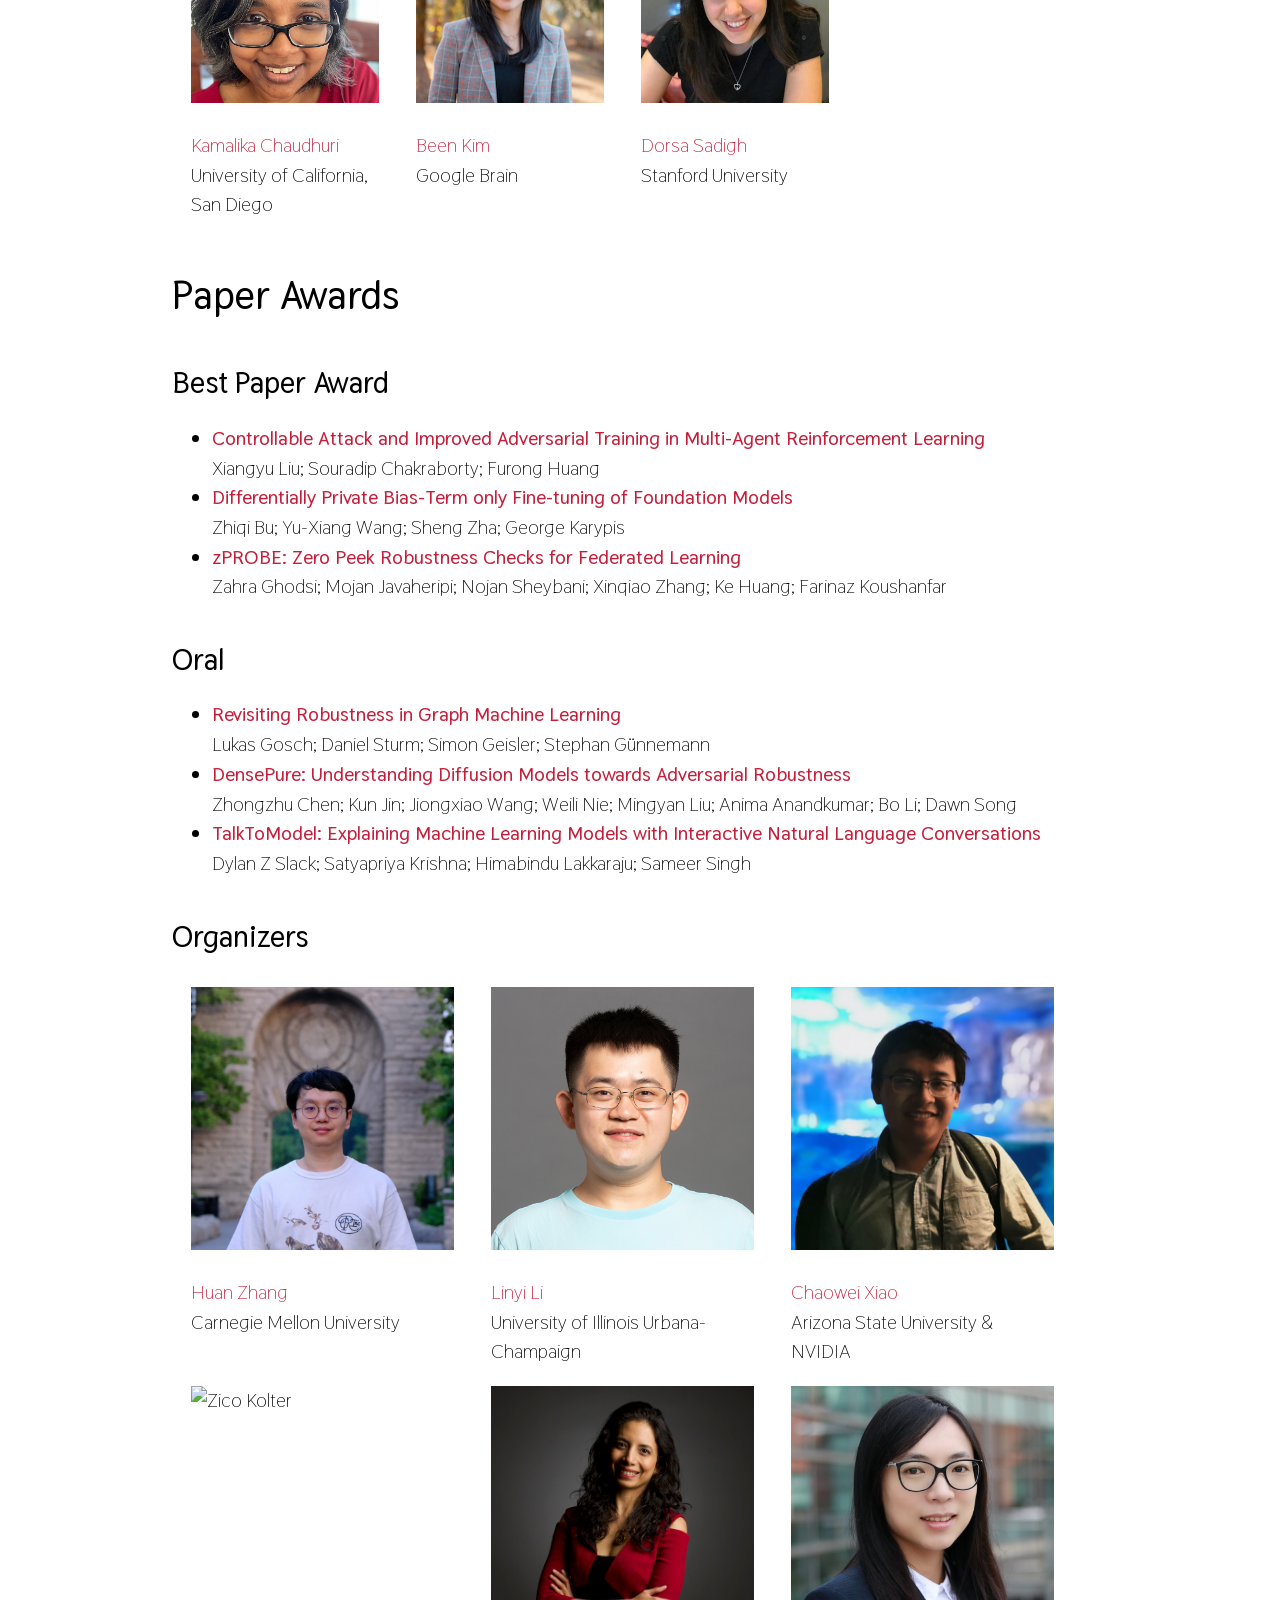
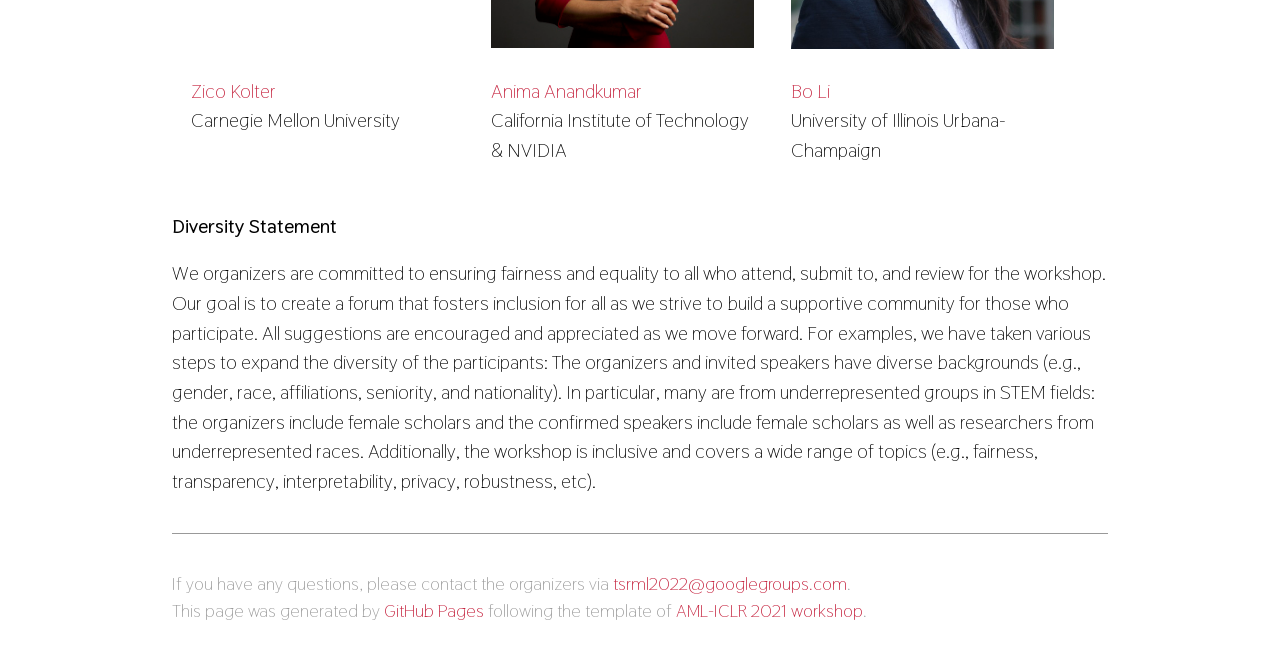
==== commit f67501ca: "add award" ====
--- a/index.html
+++ b/index.html
@@ -160,19 +160,44 @@
 
 
 
-<!-- <h1 id="paper-awards">Paper Awards</h1> -->
-
-<!-- <h2 id="best-paper-award">Best Paper Award</h2> -->
-
-<!-- <ul>
-  <li><b><a href="https://aisecure-workshop.github.io/aml-iclr2021/papers/21.pdf">Ditto: Fair and Robust Federated Learning Through Personalization</a></b> <br /> Tian Li (Carnegie Mellon University); Shengyuan Hu (Carnegie Mellon University); Ahmad Beirami (Facebook AI); Virginia Smith (Carnegie Mellon University)</li>
+<h1 id="paper-awards">Paper Awards</h1>
+
+<h2 id="best-paper-award">Best Paper Award</h2>
+
+<ul>
+  <li>
+    <b><a href="https://openreview.net/forum?id=25Fc-EEUSt">Controllable Attack and Improved Adversarial Training in Multi-Agent Reinforcement Learning</a></b> <br /> 
+    Xiangyu Liu; Souradip Chakraborty; Furong Huang
+  </li>
+  <li>
+    <b><a href="https://openreview.net/forum?id=6Bo1vhoHolh">Differentially Private Bias-Term only Fine-tuning of Foundation Models</a></b> <br />
+    Zhiqi Bu; Yu-Xiang Wang; Sheng Zha; George Karypis
+  </li>
+
+  <li>
+    <b><a href="https://openreview.net/forum?id=EIJ2TkmkPNB">zPROBE: Zero Peek Robustness Checks for Federated Learning</a></b> <br /> 
+    Zahra Ghodsi; Mojan Javaheripi; Nojan Sheybani; Xinqiao Zhang; Ke Huang; Farinaz Koushanfar
+  </li>
 </ul>
 
-<h2 id="best-paper-honorable-mention-award">Best Paper Honorable Mention Award</h2>
+<h2 id="best-paper-honorable-mention-award">Oral</h2>
 
 <ul>
-  <li><b><a href="https://aisecure-workshop.github.io/aml-iclr2021/papers/47.pdf">RobustBench: a standardized adversarial robustness benchmark</a></b> <br /> Francesco Croce (University of Tübingen); Maksym Andriushchenko (EPFL); Vikash Sehwag (Princeton University); Edoardo Debenedetti (EPFL); Nicolas Flammarion (EPFL); Mung Chiang (Princeton University); Prateek Mittal (Princeton University); Matthias Hein (University of Tübingen)</li>
-</ul> -->
+  <li>
+    <b><a href="https://openreview.net/forum?id=lxFHe7CnRY">Revisiting Robustness in Graph Machine Learning</a></b> <br /> 
+    Lukas Gosch; Daniel Sturm; Simon Geisler; Stephan Günnemann
+  </li>
+
+  <li>
+    <b><a href="https://openreview.net/forum?id=4GI04owSZk8">DensePure: Understanding Diffusion Models towards Adversarial Robustness</a></b> <br /> 
+    Zhongzhu Chen; Kun Jin; Jiongxiao Wang; Weili Nie; Mingyan Liu; Anima Anandkumar; Bo Li; Dawn Song
+  </li>
+
+  <li>
+    <b><a href="https://openreview.net/forum?id=cSiFMffu3yw">TalkToModel: Explaining Machine Learning Models with Interactive Natural Language Conversations</a></b> <br /> 
+    Dylan Z Slack; Satyapriya Krishna; Himabindu Lakkaraju; Sameer Singh
+  </li>
+</ul>
 
 <h2 id="organizers">Organizers</h2>
 
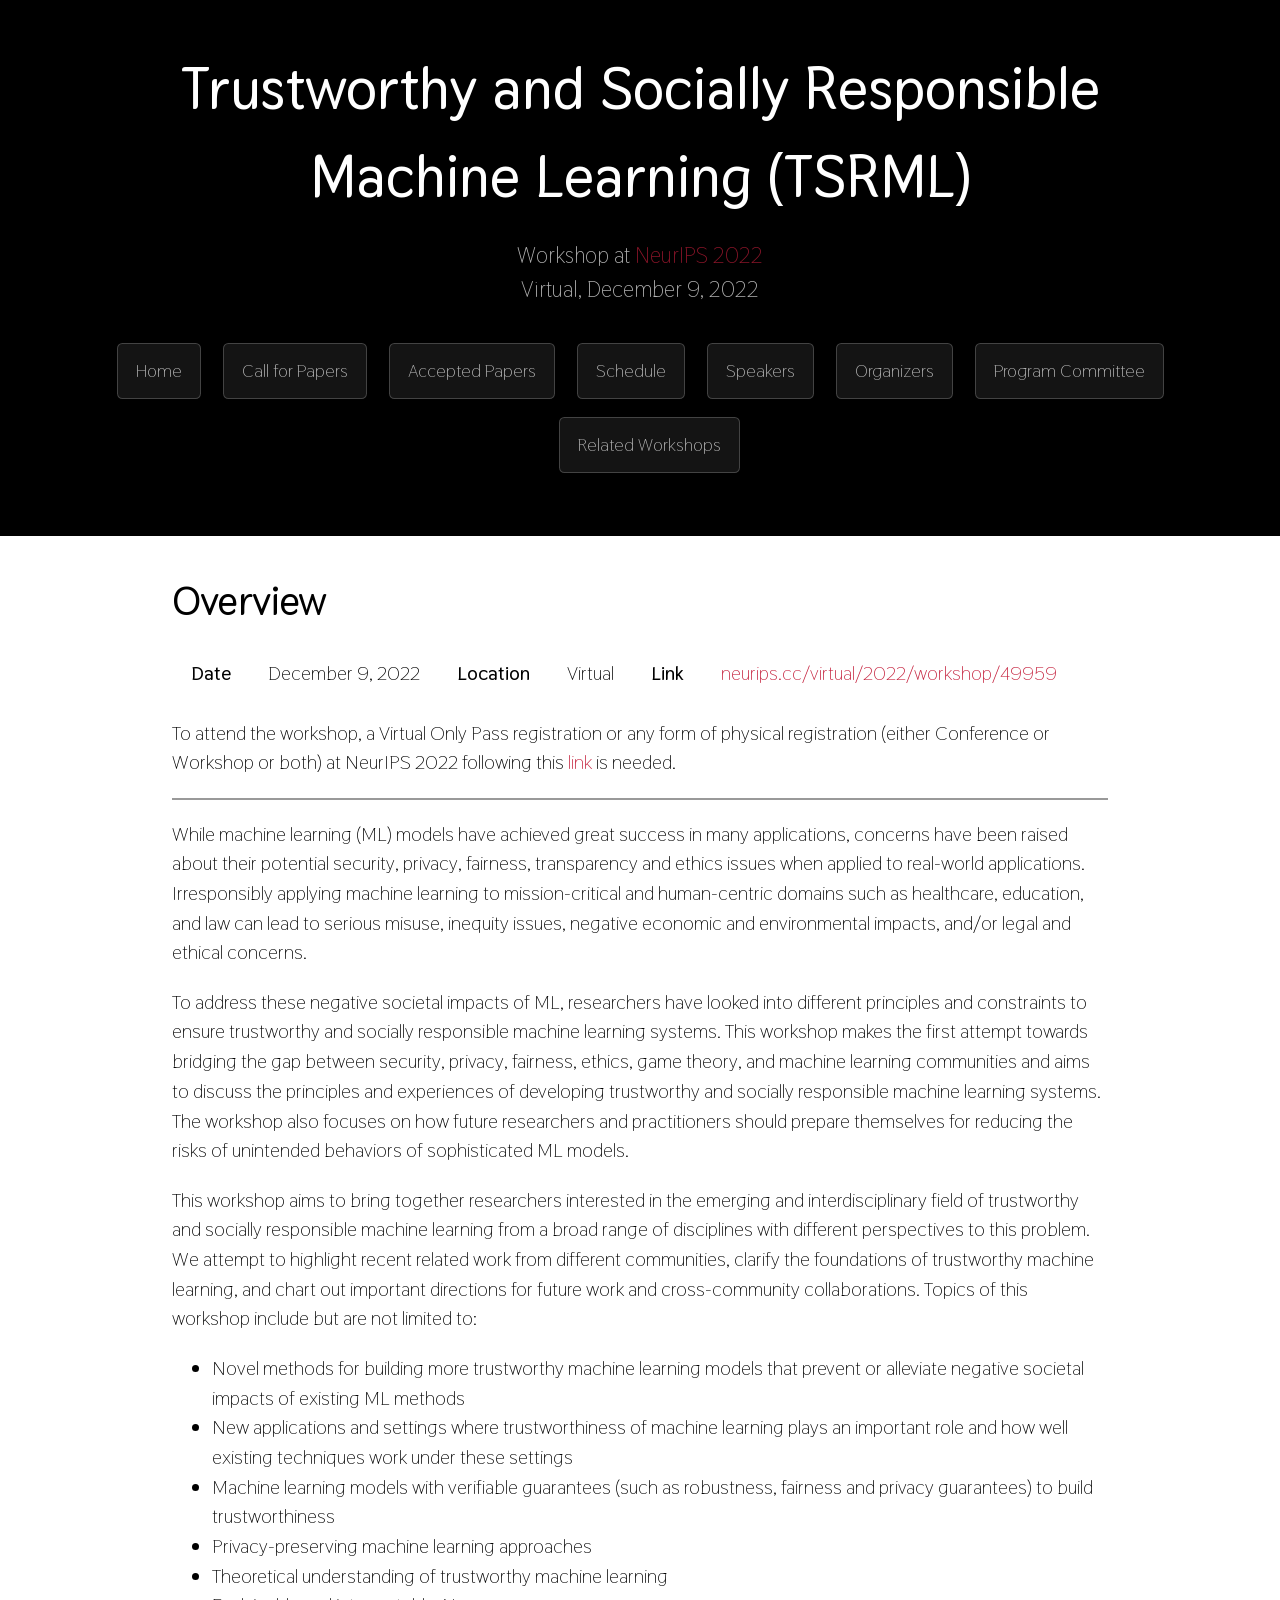
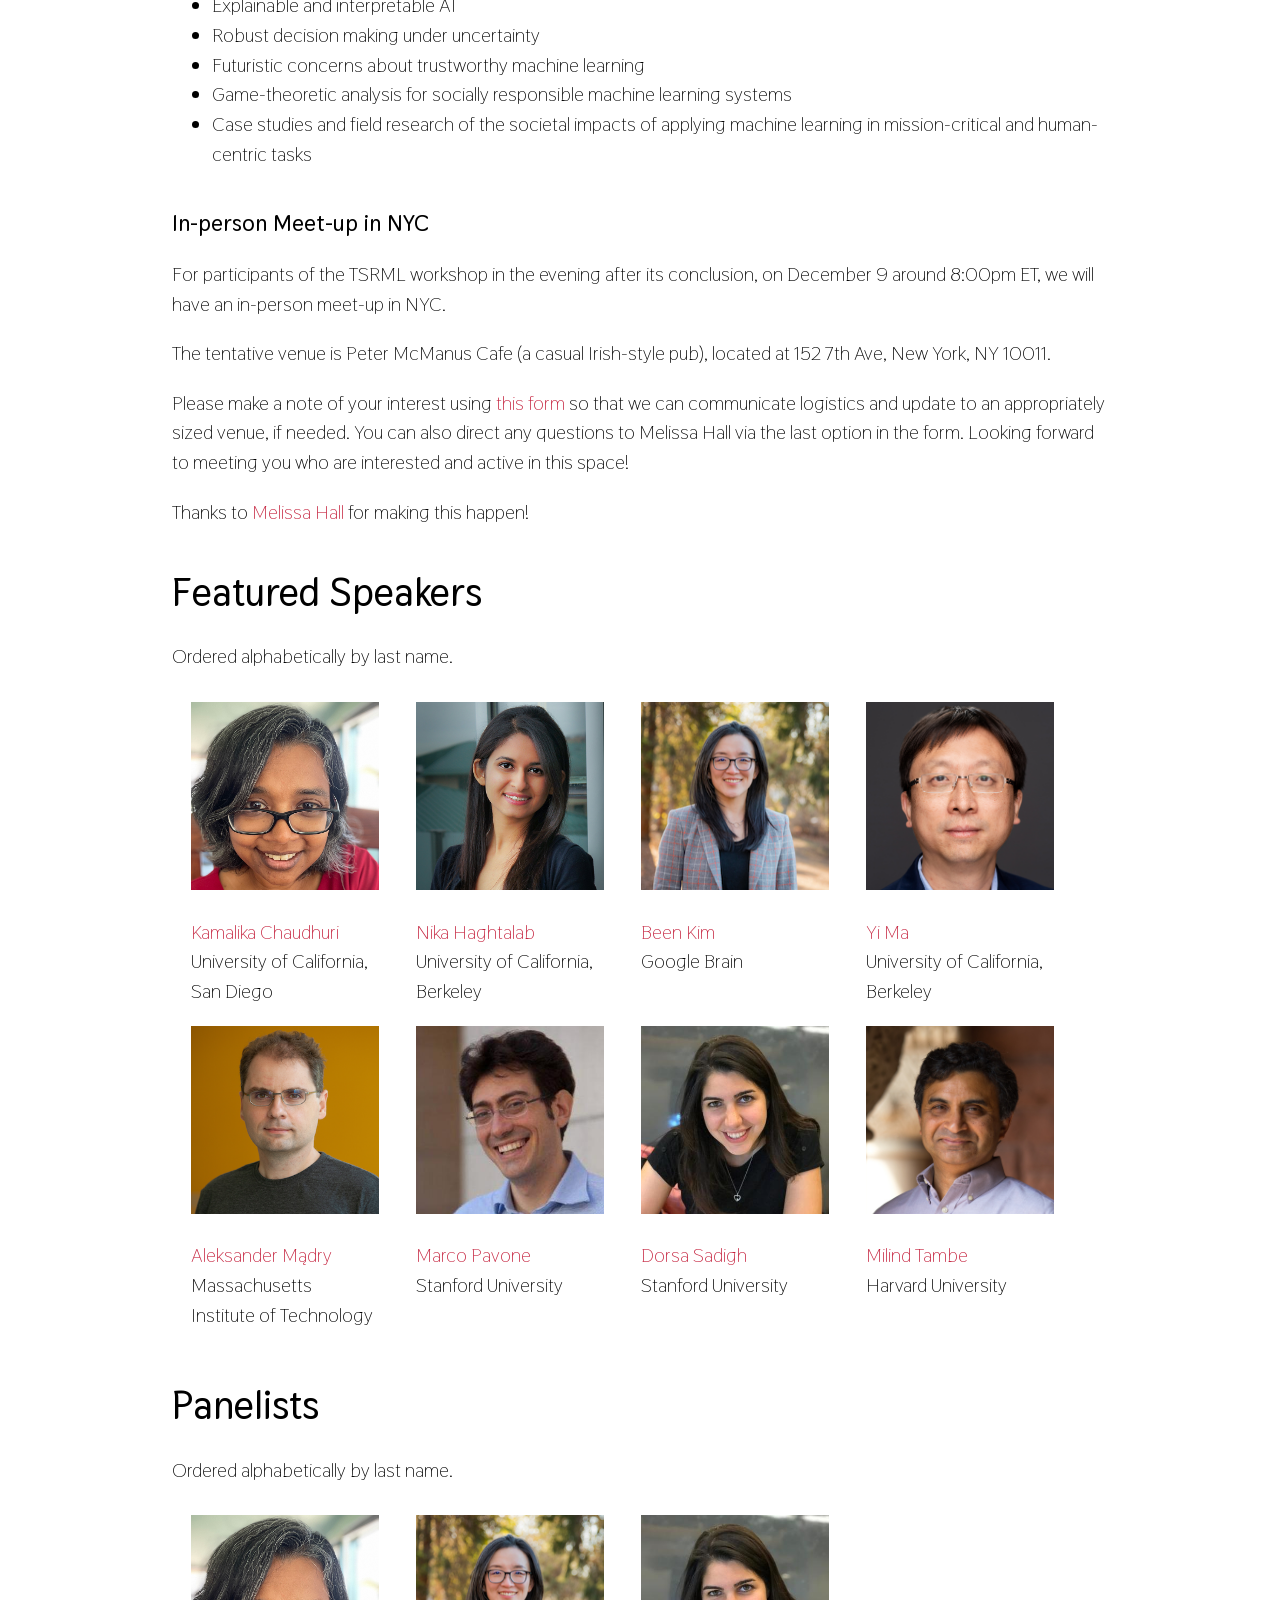
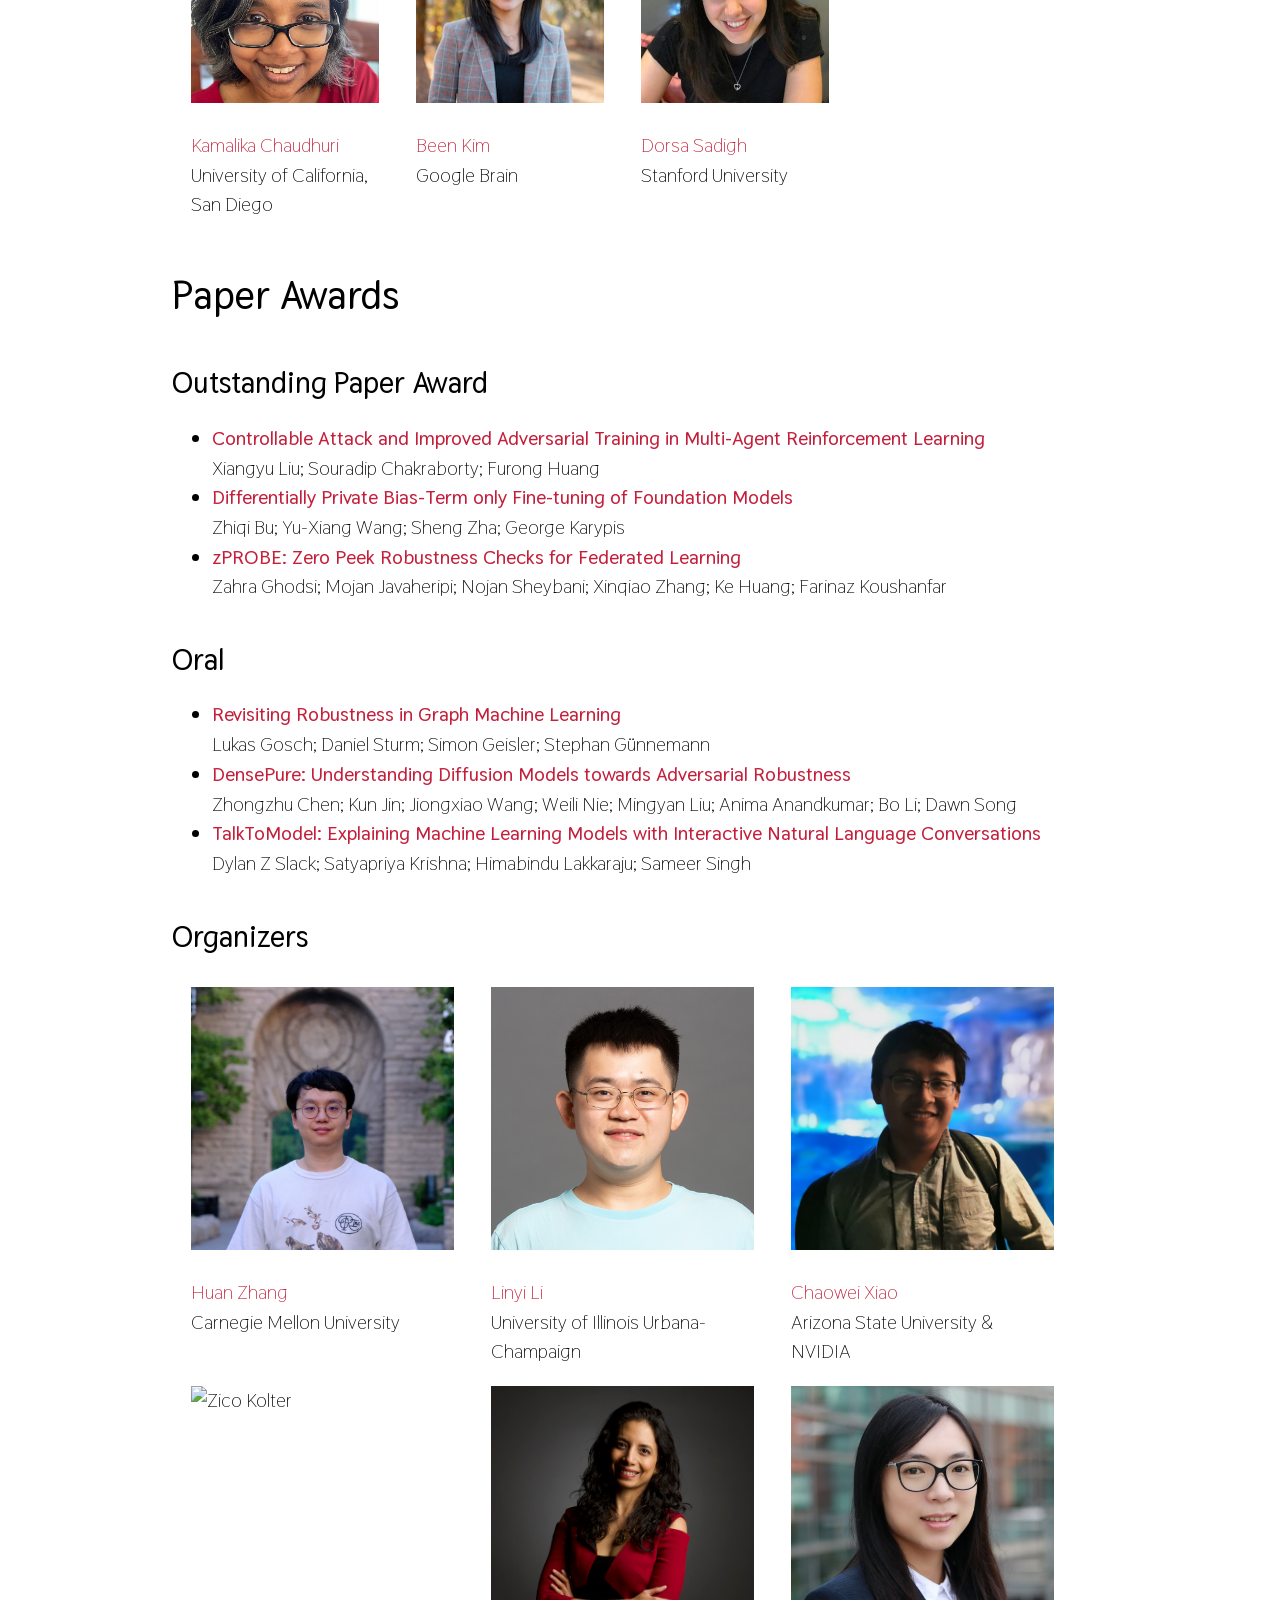
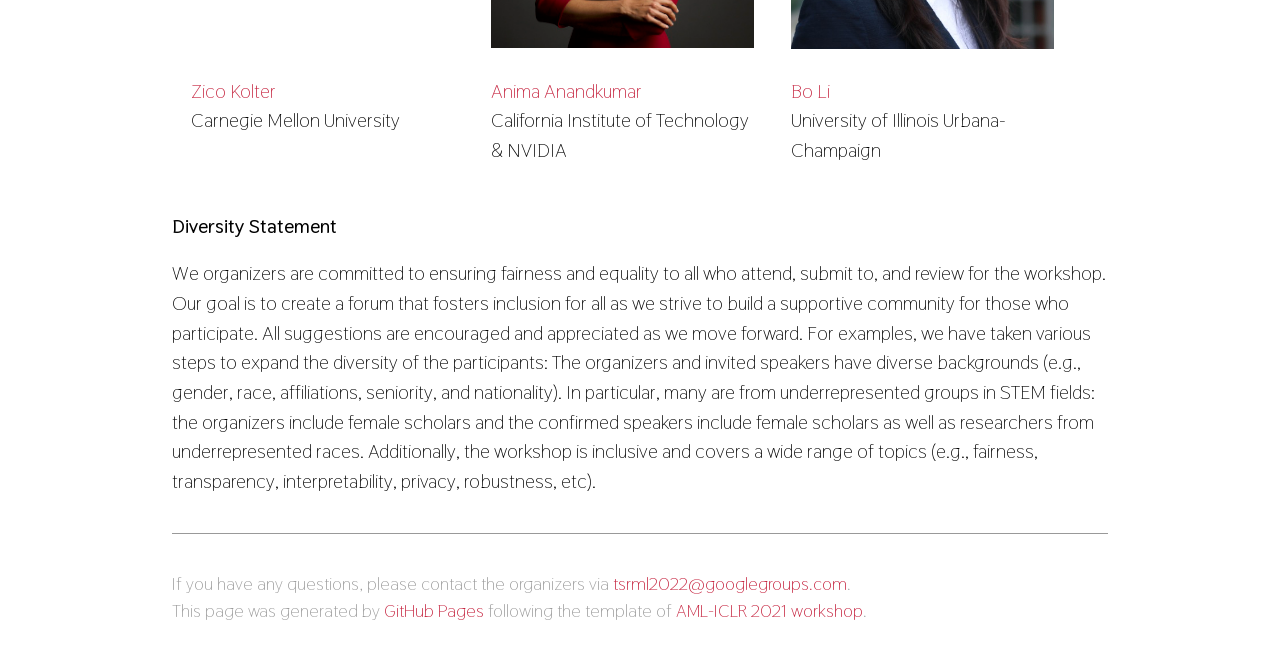
==== commit 50930574: "slightly format change" ====
--- a/index.html
+++ b/index.html
@@ -162,7 +162,7 @@
 
 <h1 id="paper-awards">Paper Awards</h1>
 
-<h2 id="best-paper-award">Best Paper Award</h2>
+<h2 id="best-paper-award">Outstanding Paper Award</h2>
 
 <ul>
   <li>
